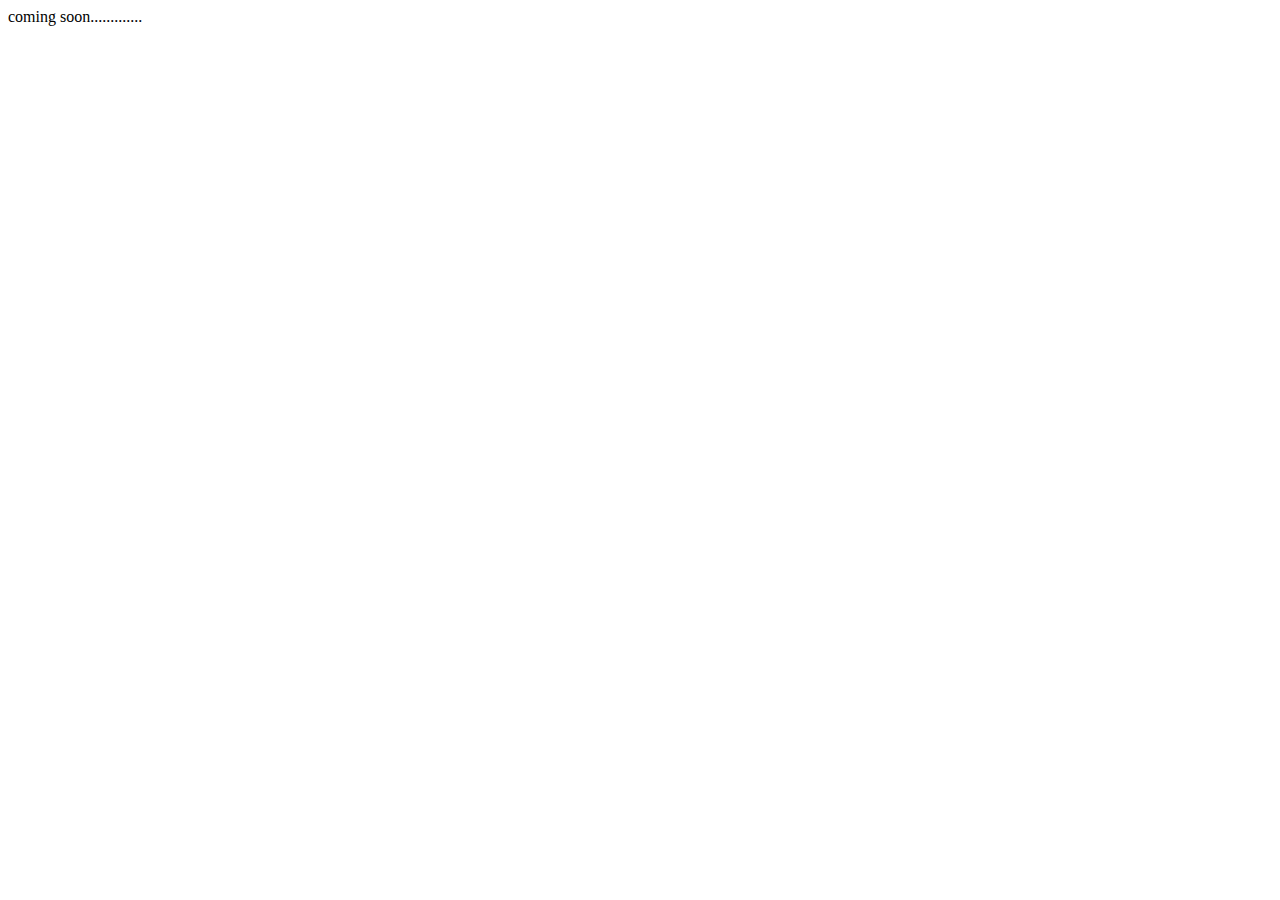
==== index.html @ f9bafdfd "file" ====
<!DOCTYPE html>
<html lang="en">
<head>
    <meta charset="UTF-8">
    <meta name="viewport" content="width=device-width, initial-scale=1.0">
    <title>Document</title>
</head>
<body>
    coming soon.............
</body>
</html>
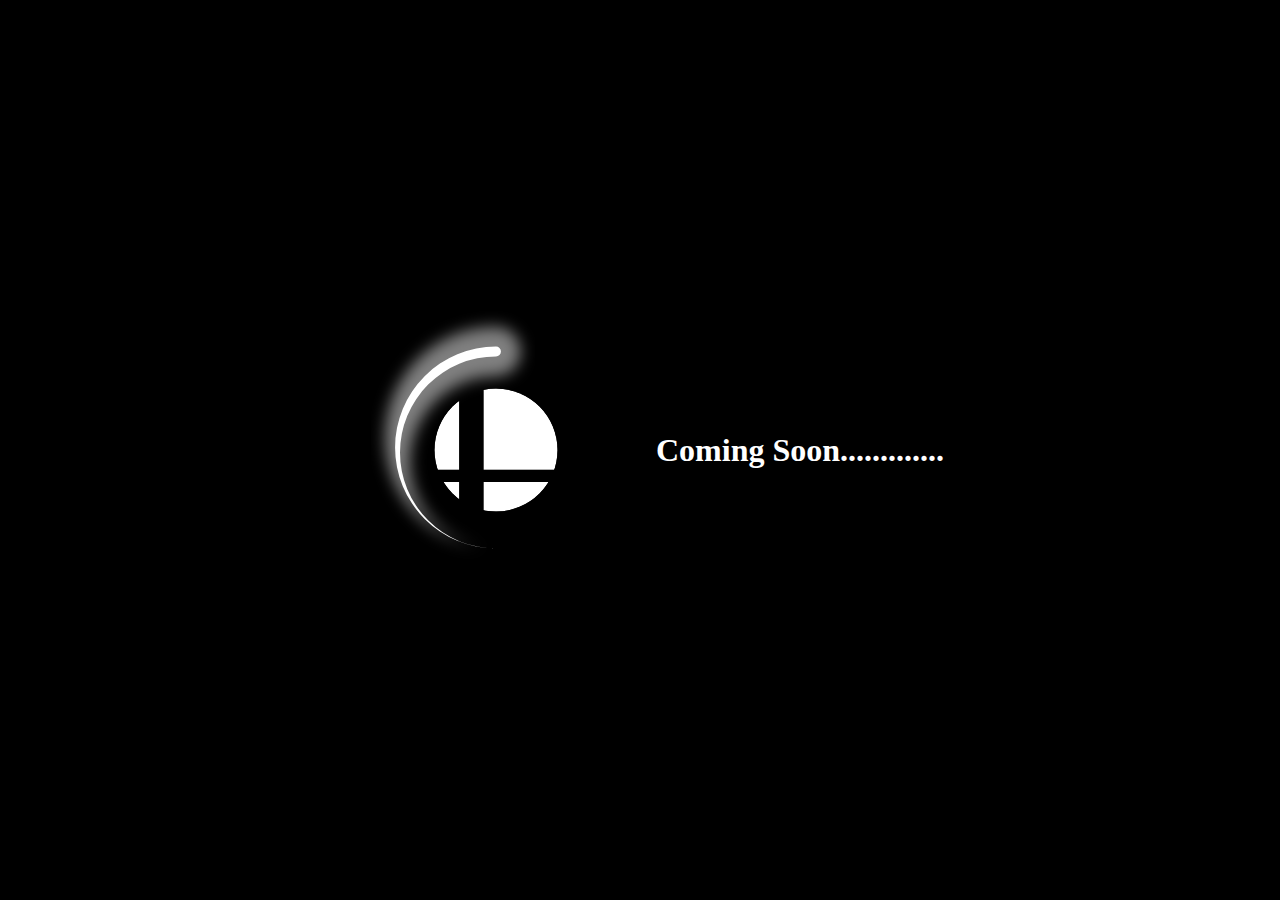
==== commit ba02a351: "coming soon completed" ====
--- a/index.html
+++ b/index.html
@@ -1,11 +1,74 @@
 <!DOCTYPE html>
 <html lang="en">
 <head>
+    <style>
+        * {
+	box-sizing: border-box;
+	padding: 0;
+	margin: 0;
+}
+
+body {
+	min-height: 100vh;
+	display: flex;
+	justify-content: center;
+	align-items: center;
+	background: hsl(0, 0%, 0%);
+	color: hsl(0, 0%, 100%);
+}
+
+svg {
+	width: 20rem;
+	height: auto;
+	display: block;
+}
+
+.rotate {
+	animation: rotate 2s linear infinite;
+}
+
+@keyframes rotate {
+	100% {
+		transform: rotate(1turn);
+	}
+}
+
+    </style>
     <meta charset="UTF-8">
     <meta name="viewport" content="width=device-width, initial-scale=1.0">
     <title>Document</title>
 </head>
 <body>
-    coming soon.............
+
+    <svg xmlns="http://www.w3.org/2000/svg" viewBox="-65 -65 130 130" width="300" height="300">
+        <defs>
+            <circle id="circle" r="25" />
+    
+            <mask id="mask__circle">
+                <use fill="hsl(0, 0%, 100%)" href="#circle" />
+                <g fill="hsl(0, 0%, 0%)">
+                    <rect x="-50" y="8" width="100" height="5" />
+                    <rect x="-15" y="-50" width="10" height="100" />
+                </g>
+            </mask>
+            <filter id="blur">
+                <feGaussianBlur stdDeviation="3" />
+            </filter>
+        </defs>
+    
+        <g fill="currentColor">
+            <g mask="url(#mask__circle)">
+                <use href="#circle" />
+            </g>
+            <!-- animate the group to rotate the circle around the center -->
+            <g class="rotate">
+                <g fill="currentColor" stroke="none">
+                    <path filter="url(#blur)" opacity="0.5" d="M 0 40 a 35 35 0 0 1 0 -70 10 10 0 0 0 0 -20 45 45 0 0 0 0 90" />
+                    <path d="M 0 40 a 39 39 0 0 1 0 -78 2 2 0 0 0 0 -4 41 41 0 0 0 0 82" />
+                </g>
+            </g>
+        </g>
+    </svg>
+  <h1>  Coming Soon............. </h1>
 </body>
 </html>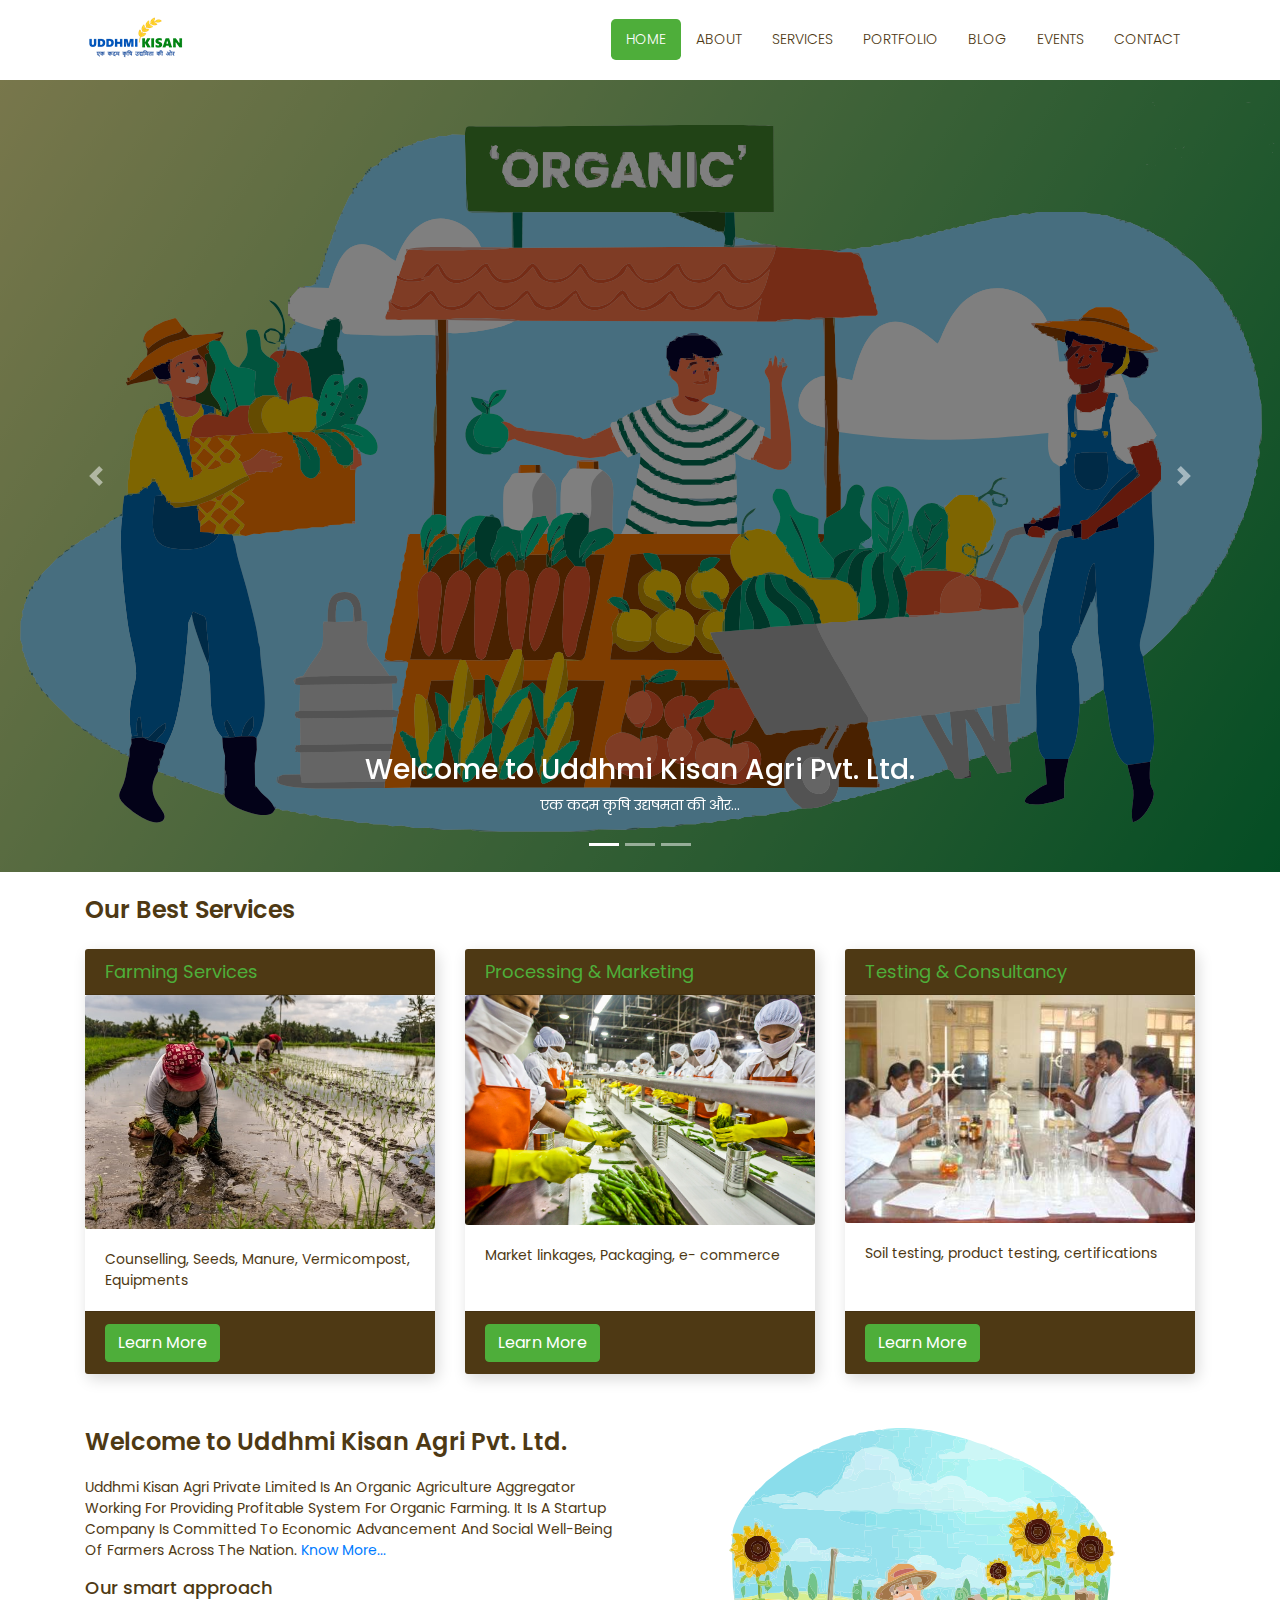
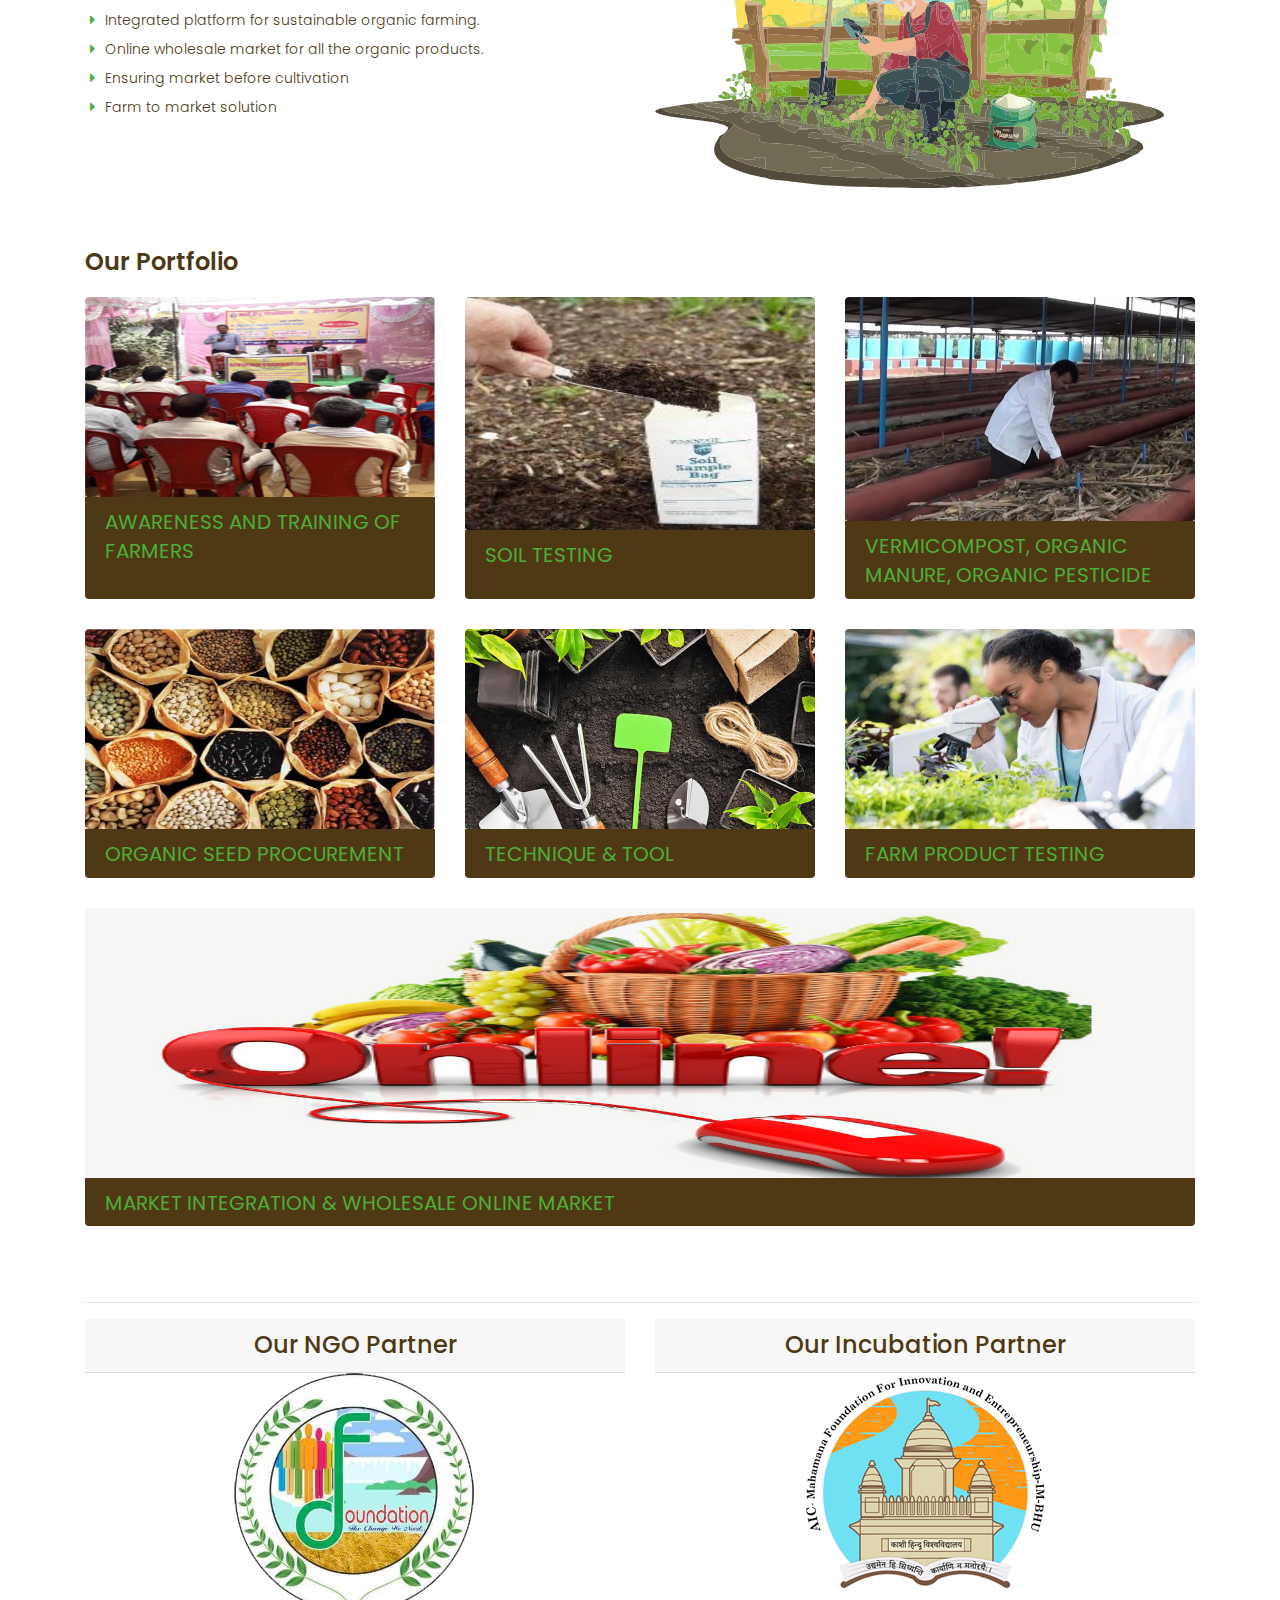
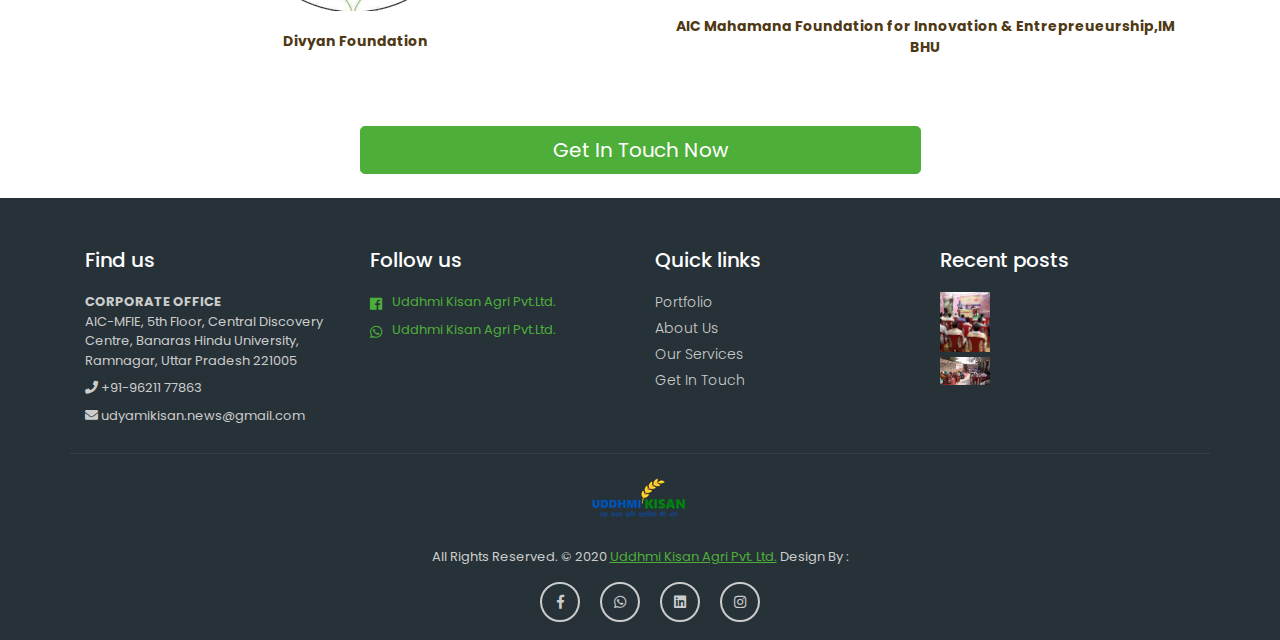
==== commit cd1cb61b: "update" ====
--- a/index.html
+++ b/index.html
@@ -1,74 +1,458 @@
 <!DOCTYPE html>
 <html lang="en">
 <head>
-    <style>
-        * {
-	box-sizing: border-box;
-	padding: 0;
-	margin: 0;
-}
-
-body {
-	min-height: 100vh;
-	display: flex;
-	justify-content: center;
-	align-items: center;
-	background: hsl(0, 0%, 0%);
-	color: hsl(0, 0%, 100%);
-}
-
-svg {
-	width: 20rem;
-	height: auto;
-	display: block;
-}
-
-.rotate {
-	animation: rotate 2s linear infinite;
-}
-
-@keyframes rotate {
-	100% {
-		transform: rotate(1turn);
-	}
-}
-
-    </style>
-    <meta charset="UTF-8">
-    <meta name="viewport" content="width=device-width, initial-scale=1.0">
-    <title>Document</title>
+	<meta charset="utf-8">
+	<meta name="viewport" content="width=device-width, initial-scale=1, shrink-to-fit=no">
+	<meta name="description" content="">
+	<meta name="author" content="">
+   <title>Welcome to Uddhmi Kisan Agri Pvt. Ltd.</title>
+   <link rel = "icon" href ="images/final.png" type = "image/x-icon"> 
+	<!-- Bootstrap core CSS -->
+	<link href="vendor/bootstrap/css/bootstrap.min.css" rel="stylesheet">
+	<!-- Fontawesome CSS -->
+	<link href="css/all.css" rel="stylesheet">
+	<!-- Custom styles for this template -->
+	<link href="css/style.css" rel="stylesheet">
 </head>
 <body>
-
-    <svg xmlns="http://www.w3.org/2000/svg" viewBox="-65 -65 130 130" width="300" height="300">
-        <defs>
-            <circle id="circle" r="25" />
-    
-            <mask id="mask__circle">
-                <use fill="hsl(0, 0%, 100%)" href="#circle" />
-                <g fill="hsl(0, 0%, 0%)">
-                    <rect x="-50" y="8" width="100" height="5" />
-                    <rect x="-15" y="-50" width="10" height="100" />
-                </g>
-            </mask>
-            <filter id="blur">
-                <feGaussianBlur stdDeviation="3" />
-            </filter>
-        </defs>
-    
-        <g fill="currentColor">
-            <g mask="url(#mask__circle)">
-                <use href="#circle" />
-            </g>
-            <!-- animate the group to rotate the circle around the center -->
-            <g class="rotate">
-                <g fill="currentColor" stroke="none">
-                    <path filter="url(#blur)" opacity="0.5" d="M 0 40 a 35 35 0 0 1 0 -70 10 10 0 0 0 0 -20 45 45 0 0 0 0 90" />
-                    <path d="M 0 40 a 39 39 0 0 1 0 -78 2 2 0 0 0 0 -4 41 41 0 0 0 0 82" />
-                </g>
-            </g>
-        </g>
-    </svg>
-  <h1>  Coming Soon............. </h1>
+    <!-- Navigation -->
+    <nav class="navbar fixed-top navbar-expand-lg navbar-dark bg-light top-nav fixed-top">
+        <div class="container">
+            <a class="navbar-brand" href="index.html">
+            <img src="images/final.png" alt="logo" />
+            </a>
+            <button class="navbar-toggler navbar-toggler-right" type="button" data-toggle="collapse" data-target="#navbarResponsive" aria-controls="navbarResponsive" aria-expanded="false" aria-label="Toggle navigation">
+				<span class="fas fa-bars"></span>
+            </button>
+            <div class="collapse navbar-collapse" id="navbarResponsive">
+               <ul class="navbar-nav ml-auto">
+                  <li class="nav-item">
+                     <a class="nav-link active" href="index.html">Home</a>
+                  </li>
+                  <li class="nav-item">
+                     <a class="nav-link" href="about.html">About</a>
+                  </li>
+                  <li class="nav-item">
+                     <a class="nav-link" href="services.html">Services</a>
+                  </li>
+                  <li class="nav-item">
+                     <a class="nav-link" href="portfolio-1-col.html">Portfolio</a>
+                  </li>
+                  <li class="nav-item">
+                     <a class="nav-link" href="blog-home-2.html">Blog</a>
+                  </li>
+                  <li class="nav-item">
+                     <a class="nav-link" href="events.html">Events</a>
+                  </li>
+                  <!-- <li class="nav-item dropdown">
+                     <a class="nav-link dropdown-toggle" href="#" id="navbarDropdownPortfolio" data-toggle="dropdown" aria-haspopup="true" aria-expanded="false">
+                     Portfolio
+                     </a>
+                     <div class="dropdown-menu dropdown-menu-right" aria-labelledby="navbarDropdownPortfolio">
+                        <a class="dropdown-item" href="portfolio-1-col.html">1 Column Portfolio</a>
+                        <a class="dropdown-item" href="portfolio-2-col.html">2 Column Portfolio</a>
+                        <a class="dropdown-item" href="portfolio-3-col.html">3 Column Portfolio</a>
+                        <a class="dropdown-item" href="portfolio-4-col.html">4 Column Portfolio</a>
+                        <a class="dropdown-item" href="portfolio-item.html">Single Portfolio Item</a>
+                     </div> -->
+                  <!-- </li> -->
+                  <!-- <li class="nav-item dropdown">
+                     <a class="nav-link dropdown-toggle" href="#" id="navbarDropdownBlog" data-toggle="dropdown" aria-haspopup="true" aria-expanded="false">
+                     Blog
+                     </a>
+                     <div class="dropdown-menu dropdown-menu-right" aria-labelledby="navbarDropdownBlog">
+                        <a class="dropdown-item" href="blog-home-1.html">Blog Home 1</a>
+                        <a class="dropdown-item" href="blog-home-2.html">Blog Home 2</a>
+                        <a class="dropdown-item" href="blog-post.html">Blog Post</a>
+                     </div> -->
+                  <!-- </li>
+                  <li class="nav-item dropdown">
+                     <a class="nav-link dropdown-toggle" href="#" id="navbarDropdownBlog" data-toggle="dropdown" aria-haspopup="true" aria-expanded="false">
+                     Events
+                     </a> -->
+                     <!-- <div class="dropdown-menu dropdown-menu-right" aria-labelledby="navbarDropdownBlog">
+                        <a class="dropdown-item" href="faq.html">FAQ</a>
+                        <a class="dropdown-item" href="404.html">404</a>
+                        <a class="dropdown-item" href="pricing.html">Pricing Table</a>
+                     </div> -->
+                  <!-- </li> -->
+                  <li class="nav-item">
+                     <a class="nav-link" href="contact.html">Contact</a>
+                  </li>
+               </ul>
+            </div>
+        </div>
+    </nav>
+    <header class="slider-main">
+        <div id="carouselExampleIndicators" class="carousel slide carousel-fade" data-ride="carousel">
+            <ol class="carousel-indicators">
+               <li data-target="#carouselExampleIndicators" data-slide-to="0" class="active"></li>
+               <li data-target="#carouselExampleIndicators" data-slide-to="1"></li>
+               <li data-target="#carouselExampleIndicators" data-slide-to="2"></li>
+            </ol>
+            <div class="carousel-inner" role="listbox">
+               <!-- Slide One - Set the background image for this slide in the line below -->
+               <div class="carousel-item active" style="background-image: url('images/udham agri.svg')">
+                  <div class="carousel-caption d-none d-md-block">
+                     <h3>Welcome to Uddhmi Kisan Agri Pvt. Ltd.</h3>
+                     <p>एक कदम कृषि उद्यषमता की और...</p>
+                  </div>
+               </div>
+               <!-- Slide Two - Set the background image for this slide in the line below -->
+               <div class="carousel-item" style="background-image: url('images/zoe-schaeffer-D_VjFp1ds1Y-unsplash.jpg')">
+                  <div class="carousel-caption d-none d-md-block">
+                     <h3>Welcome to Uddhmi Kisan Agri Pvt. Ltd.</h3>
+                     <p>एक कदम कृषि उद्यषमता की और... </p>
+                  </div>
+               </div>
+               <!-- Slide Three - Set the background image for this slide in the line below -->
+               <div class="carousel-item" style="background-image: url('images/cdc-T9SwaYf6g40-unsplash.jpg')">
+                  <div class="carousel-caption d-none d-md-block">
+                     <h3>Welcome to Uddhmi Kisan Agri Pvt. Ltd.</h3>
+                     <p>एक कदम कृषि उद्यषमता की और ...</p>
+                  </div>
+               </div>
+            </div>
+            <a class="carousel-control-prev" href="#carouselExampleIndicators" role="button" data-slide="prev">
+				<span class="carousel-control-prev-icon" aria-hidden="true"></span>
+				<span class="sr-only">Previous</span>
+            </a>
+            <a class="carousel-control-next" href="#carouselExampleIndicators" role="button" data-slide="next">
+				<span class="carousel-control-next-icon" aria-hidden="true"></span>
+				<span class="sr-only">Next</span>
+            </a>
+        </div>
+    </header>
+    <!-- Page Content -->
+    <div class="container">
+        <div class="services-bar">
+            <h1 class="my-4">Our Best Services </h1>
+            <!-- Services Section -->
+            <div class="row">
+               <div class="col-lg-4 mb-4">
+                  <div class="card h-100">
+                     <h4 class="card-header">Farming Services</h4>
+                     <div class="card-img">
+                        <img class="img-fluid" src="images/tim-shepherd-jaPjICK8ee8-unsplash.jpg" alt="" />
+                     </div>
+                     <div class="card-body">
+                        <p class="card-text">Counselling, Seeds, Manure, Vermicompost, Equipments</p>
+                     </div>
+                     <div class="card-footer">
+                        <a href="services.html" class="btn btn-primary">Learn More</a>
+                     </div>
+                  </div>
+               </div>
+               <div class="col-lg-4 mb-4">
+                  <div class="card h-100">
+                     <h4 class="card-header">Processing & Marketing</h4>
+                     <div class="card-img">
+                        <img class="img-fluid" src="images/FILE_59c248a109b8611.jpg" alt="" />
+                     </div>
+                     <div class="card-body">
+                        <p class="card-text">Market linkages, Packaging, e- commerce</p>
+                     </div>
+                     <div class="card-footer">
+                        <a href="services.html" class="btn btn-primary">Learn More</a>
+                     </div>
+                  </div>
+               </div>
+               <div class="col-lg-4 mb-4">
+                  <div class="card h-100">
+                     <h4 class="card-header">Testing & Consultancy</h4>
+                     <div class="card-img">
+                        <img class="img-fluid" src="images/unnamed (1).jpg" alt="" />
+                     </div>
+                     <div class="card-body">
+                        <p class="card-text">Soil testing, product testing, certifications</p>
+                     </div>
+                     <div class="card-footer">
+                        <a href="services.html" class="btn btn-primary">Learn More</a>
+                     </div>
+                  </div>
+               </div>
+            </div>
+            <!-- /.row -->
+        </div>
+        <!-- About Section -->
+        <div class="about-main">
+            <div class="row">
+               <div class="col-lg-6">
+                  <h2>Welcome to Uddhmi Kisan Agri Pvt. Ltd.</h2>
+                  <p>Uddhmi Kisan Agri Private Limited is an organic agriculture aggregator working for providing
+                     profitable system for organic farming. It is a startup company is committed to economic
+                     advancement and social well-being of farmers across the nation. <a href="about.html" class="">Know More...</a></p>
+                  <h5>Our smart approach</h5>
+                  <ul>
+                     <li>Integrated platform for sustainable organic farming. </li>
+                     <li>Online wholesale market for all the organic products.</li>
+                     <li>Ensuring market before cultivation</li>
+                     <li>Farm to market solution</li>
+                  </ul>
+                  <p></p>
+               </div>
+               <div class="col-lg-6">
+                  <img class="img-fluid rounded" src="images/udham agri1.svg" alt="" />
+               </div>
+            </div>
+            <!-- /.row -->
+        </div>
+        <!-- Portfolio Section -->
+        <div class="portfolio-main">
+            <h2>Our Portfolio</h2>
+            <div class="row">
+               <div class="col-lg-4 col-sm-6 portfolio-item">
+                  <div class="card h-100">
+                     <div class="card-img">
+                        <a href="images/newton.png" target="_blank">
+                           <img class="card-img-top" style="height: 200px;" src="images/newton.png" alt="" />
+                           <div class="overlay"><i class="fas fa-arrows-alt"></i></div>
+                        </a>
+                     </div>
+                     <div class="card-body">
+                        <h4 class="card-title">
+                           <a href="portfolio-1-col.html">Awareness and Training of Farmers</a>
+                        </h4>
+                     </div>
+                  </div>
+               </div>
+               <div class="col-lg-4 col-sm-6 portfolio-item">
+                  <div class="card h-100">
+                     <div class="card-img">
+                        <a href="images/soil-500x500.jpg" target="_blank">
+                           <img class="card-img-top" style="height: 233px;" src="images/soil-500x500.jpg" alt="" />
+                           <div class="overlay"><i class="fas fa-arrows-alt"></i></div>
+                        </a>
+                     </div>
+                     <div class="card-body">
+                        <h4 class="card-title">
+                           <a href="portfolio-1-col.html" >Soil Testing</a>
+                        </h4>
+                     </div>
+                  </div>
+               </div>
+               <div class="col-lg-4 col-sm-6 portfolio-item" >
+                  <div class="card h-100">
+                     <div class="card-img">
+                        <a href="images/maxresdefault.jpg" target="_blank">
+                           <img class="card-img-top" src="images/maxresdefault.jpg" alt="" />
+                           <div class="overlay"><i class="fas fa-arrows-alt"></i></div>
+                        </a>
+                     </div>
+                     <div class="card-body">
+                        <h4 class="card-title">
+                           <a href="portfolio-1-col.html">Vermicompost, Organic Manure, Organic Pesticide</a>
+                        </h4>
+                     </div>
+                  </div>
+               </div>
+               <div class="col-lg-4 col-sm-6 portfolio-item">
+                  <div class="card h-100">
+                     <div class="card-img">
+                        <a href="images/qLwd9WsY1574763638.jpg" target="_blank">
+                           <img class="card-img-top" style="height: 200px;" src="images/qLwd9WsY1574763638.jpg" alt="" />
+                           <div class="overlay"><i class="fas fa-arrows-alt"></i></div>
+                        </a>
+                     </div>
+                     <div class="card-body">
+                        <h4 class="card-title">
+                           <a href="portfolio-1-col.html">Organic Seed Procurement</a>
+                        </h4>
+                     </div>
+                  </div>
+               </div>
+               <div class="col-lg-4 col-sm-6 portfolio-item">
+                  <div class="card h-100">
+                     <div class="card-img">
+                        <a href="images/portfolio-img-05.jpg" target="_blank">
+                           <img class="card-img-top" src="images/portfolio-img-05.jpg" alt="" />
+                           <div class="overlay"><i class="fas fa-arrows-alt"></i></div>
+                        </a>
+                     </div>
+                     <div class="card-body">
+                        <h4 class="card-title">
+                           <a href="portfolio-1-col.html">Technique & Tool</a>
+                        </h4>
+                     </div>
+                  </div>
+               </div>
+               <div class="col-lg-4 col-sm-6 portfolio-item">
+                  <div class="card h-100">
+                     <div class="card-img">
+                        <a href="images/syngenta-careers-microscope.jpg" target="_blank">
+                           <img class="card-img-top" style="height: 200px;" src="images/syngenta-careers-microscope.jpg" alt="" />
+                           <div class="overlay"><i class="fas fa-arrows-alt"></i></div>
+                        </a>
+                     </div>
+                     <div class="card-body">
+                        <h4 class="card-title">
+                           <a href="portfolio-1-col.html">Farm Product Testing</a>
+                        </h4>
+                     </div>
+                  </div>
+               </div>
+               <div class="col-lg-12 col-sm-12 portfolio-item">
+                  <div class="card h-100">
+                     <div class="card-img">
+                        <a href="images/27-1419676666-buyvegetablesonline.jpg" target="_blank">
+                           <img class="card-img-top" style="height: 270px;" src="images/27-1419676666-buyvegetablesonline.jpg" alt="" />
+                           <div class="overlay"><i class="fas fa-arrows-alt"></i></div>
+                        </a>
+                     </div>
+                     <div class="card-body">
+                        <h4 class="card-title">
+                           <a href="portfolio-1-col.html">Market Integration & Wholesale Online Market</a>
+                        </h4>
+                     </div>
+                  </div>
+               </div>
+            </div>
+            <!-- /.row -->
+        </div>
+        <hr>
+        <!-- Get In Touch Now Section -->
+        <div class="row">
+         <div class="col-lg-6 mb-4">
+            <div class=" h-100">
+               <h4 class="card-header text-center">Our NGO Partner</h4>
+               <div class="card-img text-center">
+                  <img class="img-fluid" src="images/Untitled-177777 copy (1).png" alt="" />
+               </div>
+               <div class="card-body">
+                  <p class="card-text text-center font-weight-bold" >Divyan Foundation</p>
+               </div>
+              </div>
+         </div>
+         <div class="col-lg-6 mb-4">
+            <div class="h-100">
+               <h4 class="card-header text-center">Our Incubation Partner</h4>
+               <div class="card-img text-center">
+                  <img class="img-fluid" src="images/MFIE_logo.png" alt="" />
+               </div>
+               <div class="card-body">
+                  <p class="card-text text-center font-weight-bold">AIC Mahamana Foundation for Innovation & Entrepreueurship,IM BHU</p>
+               </div>
+              </div>
+         </div>
+      </div>
+        <!-- <div class="d-flex justify-content-center">
+           <div><span><h3 class="text-center">Our NGO Partner</h3></span>
+              <img class="img-fluid p-2" src="images/MFIE_logo.png" alt="">
+            <span></span>
+         </div>
+           <div>
+            <span><h3 class="text-center">Our NGO Partner</h3></span>
+              <img class="img-fluid p-2" src="images/Untitled-177777 copy (1).png" alt=""></div>
+        </div> -->
+         
+       <div class="getin">
+        <div class="d-flex justify-content-center my-4">
+            <div>
+               <a class="btn btn-lg btn-secondary btn-block" href="contact.html" style="padding-left: 12rem;padding-right: 12rem;">Get In Touch Now</a>
+            </div>
+        </div>
+       </div>
+    </div>
+    <!-- /.container -->
+    <!--footer starts from here-->
+    <footer class="footer">
+        <div class="container bottom_border">
+            <div class="row">
+               <div class="col-lg-3 col-md-6 col-sm-6 col">
+					<h5 class="headin5_amrc col_white_amrc pt2">Find us</h5>
+					<!--headin5_amrc-->
+					<p class="mb10"><span class="font-weight-bold">CORPORATE OFFICE</span><br>
+                  AIC-MFIE, 5th Floor, Central Discovery Centre, Banaras Hindu University, Ramnagar, Uttar Pradesh 221005</p>
+					<!-- <p><i class="fa fa-location-arrow"></i> 9878/25 sec 9 rohini 35 </p> -->
+					<p><i class="fa fa-phone"></i> +91-96211 77863</p>
+					<p><i class="fa fa fa-envelope"></i> udyamikisan.news@gmail.com </p>
+               </div>
+               <div class="col-lg-3 col-md-6 col-sm-6 col">
+					<h5 class="headin5_amrc col_white_amrc pt2">Follow us</h5>
+					<!--headin5_amrc ends here-->
+					<ul class="footer_ul2_amrc">
+						<li>
+							<a href="https://www.facebook.com/17uddhmi/?ref=br_rs" ><i class="fab fa-facebook fleft padding-right"></i> </a>
+							<p><a href="https://www.facebook.com/17uddhmi/?ref=br_rs" target="_blank">Uddhmi Kisan Agri Pvt.Ltd.</a></p>
+						</li>
+						<li>
+							<a href="https://api.whatsapp.com/send?phone=919621177863" target="_blank"><i class="fab fa-whatsapp fleft padding-right"></i> </a>
+							<p><a href="https://api.whatsapp.com/send?phone=919621177863" target="_blank">Uddhmi Kisan Agri Pvt.Ltd.</a></p>
+						</li>
+						<!-- <li>
+							<a href="#"><i class="fab fa-twitter fleft padding-right"></i> </a>
+							<p>Lorem Ipsum is simply dummy printing...<a href="#">https://www.lipsum.com/</a></p>
+						</li> -->
+					</ul>
+					<!--footer_ul2_amrc ends here-->
+				</div>
+				<div class="col-lg-3 col-md-6 col-sm-6">
+					<h5 class="headin5_amrc col_white_amrc pt2">Quick links</h5>
+					<!--headin5_amrc-->
+					<ul class="footer_ul_amrc">
+						<li><a href="#">Portfolio </a></li>
+						<li><a href="#">About Us</a></li>
+						<li><a href="#">Our Services</a></li>
+						<li><a href="#">Get In Touch</a></li>
+					</ul>
+					<!--footer_ul_amrc ends here-->
+				</div>
+				<div class="col-lg-3 col-md-6 col-sm-6 ">
+					<h5 class="headin5_amrc col_white_amrc pt2">Recent posts</h5>
+					<!--headin5_amrc-->
+					<ul class="footer_ul_amrc">
+						<li class="media">
+							<div class="media-left">
+								<img class="img-fluid" src="images/newton.png" alt="" />
+							</div>
+							<div class="media-body">
+								<p></p>
+								<span></span>
+							</div>
+						</li>
+						<li class="media">
+							<div class="media-left">
+								<img class="img-fluid" src="images/post ud.png" alt="" />
+							</div>
+							<div class="media-body">
+								<p></p>
+								<span></span>
+							</div>
+						</li>
+						<!-- <li class="media">
+							<div class="media-left">
+								<img class="img-fluid" src="images/post-img-03.jpg" alt="" />
+							</div>
+							<div class="media-body">
+								<p>How to find best dog food?</p>
+								<span>30 Sep 2018</span>
+							</div>
+						</li> -->
+					</ul>
+					<!--footer_ul_amrc ends here-->
+				</div>
+			</div>
+		</div>
+        <div class="container">
+            <div class="footer-logo">
+				<a href="#"><img src="images/final.png" alt="" /></a>
+			</div>
+            <!--foote_bottom_ul_amrc ends here-->
+            <p class="copyright text-center">All Rights Reserved. &copy; 2020 <a href="#">Uddhmi Kisan Agri Pvt. Ltd.</a> Design By : 
+				<a href=""></a>
+            </p>
+            <ul class="social_footer_ul">
+				<li><a href="https://www.facebook.com/17uddhmi/?ref=br_rs" target="_blank"><i class="fab fa-facebook-f"></i></a></li>
+				<li><a href="https://api.whatsapp.com/send?phone=919621177863" target="_blank"><i class="fab fa-whatsapp"></i></a></li>
+				<li><a href="#"><i class="fab fa-linkedin"></i></a></li>
+				<li><a href="#"><i class="fab fa-instagram"></i></a></li>
+            </ul>
+            <!--social_footer_ul ends here-->
+        </div>
+    </footer>
+	  
+<!-- Bootstrap core JavaScript -->
+<script src="vendor/jquery/jquery.min.js"></script>
+<script src="vendor/bootstrap/js/bootstrap.bundle.min.js"></script>
 </body>
 </html>--- a/css/style.css
+++ b/css/style.css
@@ -0,0 +1,716 @@
+/*!
+ *  N & LW Lawn Care - Landscaping Bootstrap4 HTML5 Responsive Template
+ */
+
+ 
+@import url('https://fonts.googleapis.com/css?family=Poppins:100,200,300,400,500,600,700,800');
+ 
+body {
+  padding-top: 54px;
+  font-family: 'Poppins', sans-serif;
+  font-size: 14px;
+  color: #4e3914;
+}
+
+@media (min-width: 992px) {
+  body {
+    padding-top: 80px;
+  }
+}
+
+a.btn-primary{
+	background-color: #4eae3a;
+	border-color: #4eae3a;
+}
+a.btn-primary:hover{
+	background-color: #5ec549;
+	border-color: #5ec549;
+}
+button.btn-primary{
+	background-color: #4eae3a;
+	border-color: #4eae3a;
+}
+button.btn-primary:hover{
+	background-color: #5ec549;
+	border-color: #5ec549;
+}
+
+a.btn-secondary{
+	background-color: #4eae3a;
+	border-color: #4eae3a;
+}
+a.btn-secondary:hover{
+	background-color: #5ec549;
+	border-color: #5ec549;
+}
+button.btn-secondary{
+	background-color: #4eae3a;
+	border-color: #4eae3a;
+}
+button.btn-secondary:hover{
+	background-color: #5ec549;
+	border-color: #5ec549;
+}
+
+.top-nav{
+	background-color: #ffffff !important;
+}
+.navbar-expand-lg.top-nav .navbar-nav .nav-link{
+	padding: 10px 15px;
+	color: #4e3914;
+	font-size: 14px;
+	font-weight: 300;
+	text-transform: uppercase;
+}
+.navbar-expand-lg.top-nav .navbar-nav .nav-link:hover{
+	background: #4eae3a;
+	color: #ffffff;
+	border-radius: 4.8px;
+}
+.navbar-expand-lg.top-nav .navbar-nav .nav-link.active{
+	background: #4eae3a;
+	color: #ffffff;
+	border-radius: 4.8px;
+}
+.navbar-expand-lg.top-nav .navbar-nav .dropdown-menu{
+	margin: 0px;
+	box-shadow: 3px 5px 15px rgba(0,0,0, .15);
+	border: none;
+	padding: 20px;
+}
+.navbar-expand-lg.top-nav .navbar-nav .dropdown-menu .dropdown-item{
+	font-size: 14px;
+	padding: 0px;
+	padding-bottom: 15px;
+	font-weight: 300;
+}
+.navbar-expand-lg.top-nav .navbar-nav .dropdown-menu .dropdown-item:last-child{
+	padding: 0px;
+}
+.navbar-expand-lg.top-nav .navbar-nav .dropdown-menu .dropdown-item:hover{
+	background: none;
+	color: #4eae3a;
+}
+.top-nav .navbar-toggler{
+	color: #4e3914;
+	border-color: #4e3914;
+}
+.top-nav .navbar-toggler:hover{
+	color: #4eae3a;
+	border-color: #4eae3a;
+}
+
+
+.slider-main .carousel .carousel-inner .carousel-item:before{
+	content: "";
+	position: absolute;
+	background: rgba(0,0,0,0.5);
+	top: 0px;
+	left: 0px;
+	width: 100%;
+	height: 100%;
+}
+.carousel-item {
+  height: 88vh;
+  min-height: 300px;
+  background: no-repeat center center scroll;
+  -webkit-background-size: cover;
+  -moz-background-size: cover;
+  -o-background-size: cover;
+  background-size: cover;
+}
+.portfolio-item {
+  margin-bottom: 30px;
+}
+.services-bar h1{
+	font-weight: 600;
+	font-size: 24px;
+}
+.services-bar .card{
+	box-shadow: 3px 5px 15px rgba(0,0,0, .15);
+	border: none;
+}
+.services-bar .card h4.card-header{
+	background-color: #4e3914;
+	color: #4eae3a;
+	font-size: 18px;
+	font-weight: 400;
+}
+.services-bar .card .card-footer{
+	background-color: #4e3914;
+}
+.about-main{
+	padding: 30px 0px;
+}
+.about-main h2{
+	font-size: 24px;
+	font-weight: 600;
+	margin-bottom: 20px;
+}
+.about-main h5{
+	font-size: 18px;
+}
+.about-main p{
+	font-size: 14px;
+	text-transform: capitalize;
+}
+.about-main ul{
+	padding-left: 20px;
+}
+.about-main ul li{
+	position: relative;
+	font-weight: 300;
+	list-style: none;
+	line-height: 29px;
+}
+.about-main ul li:before{
+	content: "\f0da";
+	font-family: 'Font Awesome 5 Free';
+	font-weight: 900;	
+	position: absolute;
+	left: -15px;
+	top: 0px;
+	color: #4eae3a;
+}
+.portfolio-main{
+	padding: 30px 0px;
+}
+.portfolio-main h2{
+	font-weight: 600;
+	font-size: 24px;
+	margin-bottom: 20px;
+}
+.portfolio-main .card {
+	border: none;
+	border-radius: 4px;
+	overflow: hidden;
+}
+.portfolio-main .card .card-body .card-title{
+	margin-bottom: 0px;
+}
+.portfolio-main .card .card-body .card-title a{
+	font-size: 20px;
+	font-weight: 400;
+	text-transform: uppercase;
+	color: #4eae3a;
+}
+.portfolio-main .card .card-body{
+	background: #4e3914;
+	padding: 10px 20px;
+}
+.card-img{
+	overflow: hidden;
+	position: relative;
+}
+.overlay{
+	background: rgba(78,174,58,0.5);
+	position: absolute;
+	bottom: -100%;
+	width: 100%;
+	height: 100%;
+	left: 50%;
+	transform: translateX(-50%);
+	transition: all 0.3s;
+}
+.overlay i{
+	font-size: 35px;
+	position: absolute;
+	top: 50%;
+	left: 50%;
+	transform: translateX(-50%);
+	color: #4e3914;
+}
+.portfolio-main .card:hover .overlay{
+	bottom: 0px;
+}
+
+.footer { 
+	width:100%; 
+	background-color:#263238; 
+	min-height:250px; 
+	padding:10px 0px 25px 0px;
+	}
+.pt2 { 
+	padding-top:40px ;
+	margin-bottom:20px ;
+	color: #ffffff;
+	font-weight: 500;
+	}
+footer p { 
+	font-size:13px; 
+	color:#CCC; 
+	padding-bottom:0px; 
+	margin-bottom:8px;
+	}
+.mb10 { 
+	padding-bottom:0px ;
+	}
+.footer_ul_amrc { 
+	margin:0px ; 
+	list-style-type:none ; 
+	font-size:14px; 
+	padding:0px 0px 10px 0px ; 
+	}
+.footer_ul_amrc li {
+	padding:0px 0px 5px 0px;
+	}
+.footer_ul_amrc li a{ 
+	color:#cccccc;
+	font-size: 14px;
+	font-weight: 300;
+	}
+.footer_ul_amrc li a:hover{ 
+	color:#fff; 
+	text-decoration:none;
+	}
+.footer_ul_amrc li .media-left{
+	margin-right: 10px;
+}
+.footer_ul_amrc li .media-left img{
+	max-width: 50px;
+}
+.footer_ul_amrc li .media-body p{
+	font-size: 14px;
+	font-weight: 500;
+	color: #ffffff;
+}
+.footer_ul_amrc li .media-body span{
+	color: #cccccc;
+	font-size: 14px;
+	font-weight: 400;
+}
+.fleft { 
+	float:left;
+	}
+.padding-right { 
+	padding-right:10px; 
+	}
+.footer_ul2_amrc {
+	margin:0px; 
+	list-style-type:none; 
+	padding:0px;
+	}
+.footer_ul2_amrc li p { 
+	display:table; 
+	}
+.footer_ul2_amrc li a:hover { 
+	text-decoration:none;
+	}
+.footer_ul2_amrc li i { 
+	margin-top:5px;
+	}
+.footer_ul2_amrc li a {
+	color: #4eae3a;
+}
+.bottom_border { 
+	border-bottom:1px solid #323f45; 
+	padding-bottom:20px;
+	}
+.foote_bottom_ul_amrc {
+	list-style-type:none;
+	padding:0px;
+	display:table;
+	margin-top: 10px;
+	margin-right: auto;
+	margin-bottom: 10px;
+	margin-left: auto;
+}
+.foote_bottom_ul_amrc li { 
+	display:inline;
+	}
+.foote_bottom_ul_amrc li a {
+	color:#ffffff; 
+	margin:0 12px;
+	font-size: 16px;
+	font-weight: 300;
+	}
+.footer-logo{
+	padding: 20px 0px;
+	text-align: center;
+}
+.copyright a{
+	color: #4eae3a;
+	text-decoration: underline;
+}
+.copyright a:hover{
+	color: #ffffff;
+	text-decoration: none;
+}
+.social_footer_ul { 
+	display:table; 
+	margin:15px auto 0 auto; 
+	list-style-type:none;
+	padding: 0;	
+	}
+.social_footer_ul li { 
+	padding-left:20px; 
+	padding-top:10px; 
+	float:left; 
+	}
+.social_footer_ul li a { 
+	color:#CCC; 
+	border:2px solid #CCC; 
+	padding:8px;
+	border-radius:50%;
+	}
+.social_footer_ul li i {  
+	width:20px; 
+	height:20px; 
+	text-align:center;
+	}
+.social_footer_ul li a:hover {
+	color: #4eae3a; 
+	border:2px solid #4eae3a; 
+}
+
+/* ---- All Pages CSS ---- */
+
+.full-title{
+	padding: 80px 0px;
+	background: url(../images/all-title-bg.jpg) no-repeat center;
+	position: relative;
+}
+.full-title:before{
+	content: "";
+	background: rgba(0,0,0,0.5);
+	top: 0px;
+	left: 0px;
+	position: absolute;
+	width: 100%;
+	height: 100%;
+}
+.full-title h1{
+	position: relative;
+	color: #ffffff;
+}
+.full-title h1 small{
+	float: right;
+	padding: 15px 0px;
+	font-size: 14px;
+}
+
+.breadcrumb-main .breadcrumb{
+	background: #4eae3a;
+}
+.breadcrumb-main .breadcrumb li a{
+	color: #ffffff;
+}
+.breadcrumb-main .breadcrumb li{
+	color: #4e3914;
+}
+.breadcrumb-main .breadcrumb-item + .breadcrumb-item::before{
+	color: #4e3914;
+}
+.team-members-box{
+	padding: 30px 0px;
+}
+.team-members-box h2{
+	font-weight: 600;
+	font-size: 24px;
+	margin-bottom: 20px;
+}
+.team-members-box .card{
+	box-shadow: 3px 5px 15px rgba(0,0,0, .15);
+	border: none;	
+}
+.team-members-box .card .card-footer{
+	background: #4eae3a;
+}
+.team-members-box .card .card-footer ul{
+	margin: 0px;
+	padding: 0px;
+}
+.team-members-box .card .card-footer ul li{
+	display: inline-block;
+}
+.team-members-box .card .card-footer ul li a{
+	width: 32px;
+	height: 32px;
+	line-height: 32px;
+	background: #4e3914;
+	color: #ffffff;
+	display: inline-block;
+	border-radius: 4.8px;
+	font-size: 14px;
+}
+.customers-box h2{
+	font-weight: 600;
+	font-size: 24px;
+	margin-bottom: 20px;
+}
+
+.project-inner h3{
+	font-size: 20px;
+	font-weight: 500;
+	margin-bottom: 30px;
+}
+.pagination_bar .pagination .page-item .page-link{
+	font-size: 20px;
+	background: #4e3914;
+	border: 1px solid #4e3914;
+	color: #ffffff;
+	width: 35px;
+	text-align: center;
+}
+.pagination_bar .pagination .page-item .page-link:hover{
+	background: #4eae3a;
+}
+.portfolio-item h4.card-title a{
+	font-size: 20px;
+	font-weight: 500;
+	margin-bottom: 20px;
+	color: #4e3914;
+}
+.related-projects{
+	padding: 30px 0px; 
+}
+.related-projects h3{
+	font-weight: 600;
+	font-size: 24px;
+	margin: 0px;
+	margin-bottom: 20px;
+}
+.blog-entries .card{
+	box-shadow: 3px 5px 15px rgba(0,0,0, .15);
+	border: none;
+}
+.blog-entries .card .card-body h2.card-title{
+	font-size: 22px;
+	font-weight: 500;
+}
+.blog-entries .card .card-footer{
+	background-color: #4e3914;
+}
+.blog-entries .card .card-footer.text-muted{
+	color: #ffffff !important;
+}
+.blog-entries .card .card-footer a{
+	color: #4eae3a;
+}
+.blog-right-side .card{
+	box-shadow: 3px 5px 15px rgba(0,0,0, .15);
+	border: none;
+}
+.blog-right-side .card h5.card-header{
+	background-color: #4e3914;
+	color: #ffffff;
+	font-size: 20px;
+	font-weight: 400;
+}
+.blog-right-side .card .card-body ul li{
+	margin-bottom: 2px;
+}
+.blog-right-side .card .card-body ul li a{
+	border-radius: 4.8px;
+	padding: 6px;
+	background: #4e3914;
+	color: #4eae3a;
+	display: inline-block;
+}
+.pagination_bar_arrow .pagination .page-item .page-link{
+	font-size: 20px;
+	background: #4e3914;
+	border: 1px solid #4e3914;
+	color: #ffffff;
+	width: 120px;
+	text-align: center;
+}
+.pagination_bar_arrow .pagination .page-item .page-link:hover{
+	background: #4eae3a;
+}
+.faq-main{
+	padding: 30px 35px;
+	background: #4e3914;
+	margin: 30px 0px;
+}
+.accordion-single{
+	border-radius: 0px;
+	border: none;
+	border-bottom: 1px solid #e4e8ed;
+}
+.accordion-single .card-header{
+	background-color: transparent;
+	padding: 0px;
+	border: none;
+}
+.accordion-single .card-header h5 a{
+	color: #202428;
+	display: block;
+	position: relative;
+	padding: 21.28px 32px 26.56px 20px;
+	font-size: 18px;
+	text-transform: capitalize;
+}
+.accordion-single .card-header h5 a:hover{
+	color: #4eae3a;
+	text-decoration: none;
+}
+.accordion-single h5 a[aria-expanded="false"]::before {
+    position: absolute;
+    content: "\f0dd";
+	font-family: 'Font Awesome 5 Free';
+	font-weight: 900;	
+    right: 10px;
+    top: 50%;
+    -webkit-transform: translateY(-50%);
+    -ms-transform: translateY(-50%);
+    transform: translateY(-50%);
+	color: #4e3914;
+}
+.accordion-single h5 a[aria-expanded="true"]::before{
+    position: absolute;
+    content: "\f0de";
+	font-family: 'Font Awesome 5 Free';
+	font-weight: 900;
+    right: 10px;
+    top: 50%;
+    -webkit-transform: translateY(-50%);
+    -ms-transform: translateY(-50%);
+    transform: translateY(-50%);
+    color: #4eae3a;
+}
+.error-contents{
+	padding: 30px 0px;
+	max-width: 980px;
+	margin: 0 auto;
+	text-align: center;
+}
+.error-contents{}
+.pricing-box{
+	padding: 30px 0px;
+}
+.pricing-box .card{
+	position: relative;
+	overflow: hidden;
+	box-shadow: 3px 5px 15px rgba(0,0,0, .15);
+	border: none;
+}
+.pricing-box .card h3.card-header{
+	padding: 80px 15px;
+	text-align: center;
+	background: #4e3914;
+	color: #ffffff;
+}
+.most_popular{
+	position: absolute;
+	top: 32px;
+	font-size: 12px;
+	text-align: center;
+	width: 181px;
+	padding: 4px 0;
+	right: -36px;
+	transform: rotate(40deg);
+	background-color: #4eae3a;
+	color: #4e3914;
+}
+
+
+.contact-left h3{
+	font-weight: 600;
+	font-size: 24px;
+	margin-bottom: 20px;
+}
+.contact-right h3{
+	font-weight: 600;
+	font-size: 24px;
+	margin-bottom: 20px;
+}
+.contact-right p abbr{
+	font-weight: bold;
+	font-size: 18px;
+}
+
+.help-block ul{
+	margin: 0px;
+	padding: 0px;
+	list-style: none;
+	background: red;
+	color: #fff;
+	padding: 0px 15px;
+}
+
+
+@media (min-width:768px) and (max-width:991px){
+	.navbar-expand-lg.top-nav .navbar-nav .nav-link.dropdown-toggle::after{
+		position: absolute;
+		top: 18px;
+		right: 6px;
+	}
+}
+
+@media screen and (max-width:767px){
+	.navbar-expand-lg.top-nav .navbar-nav .nav-link.dropdown-toggle::after{
+		position: absolute;
+		top: 18px;
+		right: 6px;
+	}
+	.portfolio-main h2{
+		text-align: center;
+	}
+	.customers-box{
+		text-align: center;
+	}
+	.team-members-box h2{
+		text-align: center;
+	}
+	.services-bar h1{
+		text-align: center;
+	}
+	.social_footer_ul li{
+		padding-left: 10px;
+		padding-right: 10px;
+	}
+	.faq-main{
+		padding: 20px 15px;
+	}
+	.accordion-single .card-header h5 a{
+		font-size: 14px;
+	}
+}
+
+@media (min-width:320px) and (max-width:575.98px){
+	.navbar-expand-lg.top-nav .navbar-nav .nav-link.dropdown-toggle::after{
+		position: absolute;
+		top: 18px;
+		right: 6px;
+	}
+	.portfolio-main h2{
+		text-align: center;
+	}
+	.customers-box{
+		text-align: center;
+	}
+	.team-members-box h2{
+		text-align: center;
+	}
+	.services-bar h1{
+		text-align: center;
+	}
+	.social_footer_ul li{
+		padding-left: 10px;
+		padding-right: 10px;
+	}
+	.faq-main{
+		padding: 20px 15px;
+	}
+	.accordion-single .card-header h5 a{
+		font-size: 14px;
+	}
+	.getin .d-flex .btn {
+		padding:1px 5px !important;
+	}
+}
+
+
+
+
+
+
+
+
+
+
+
+
+
+
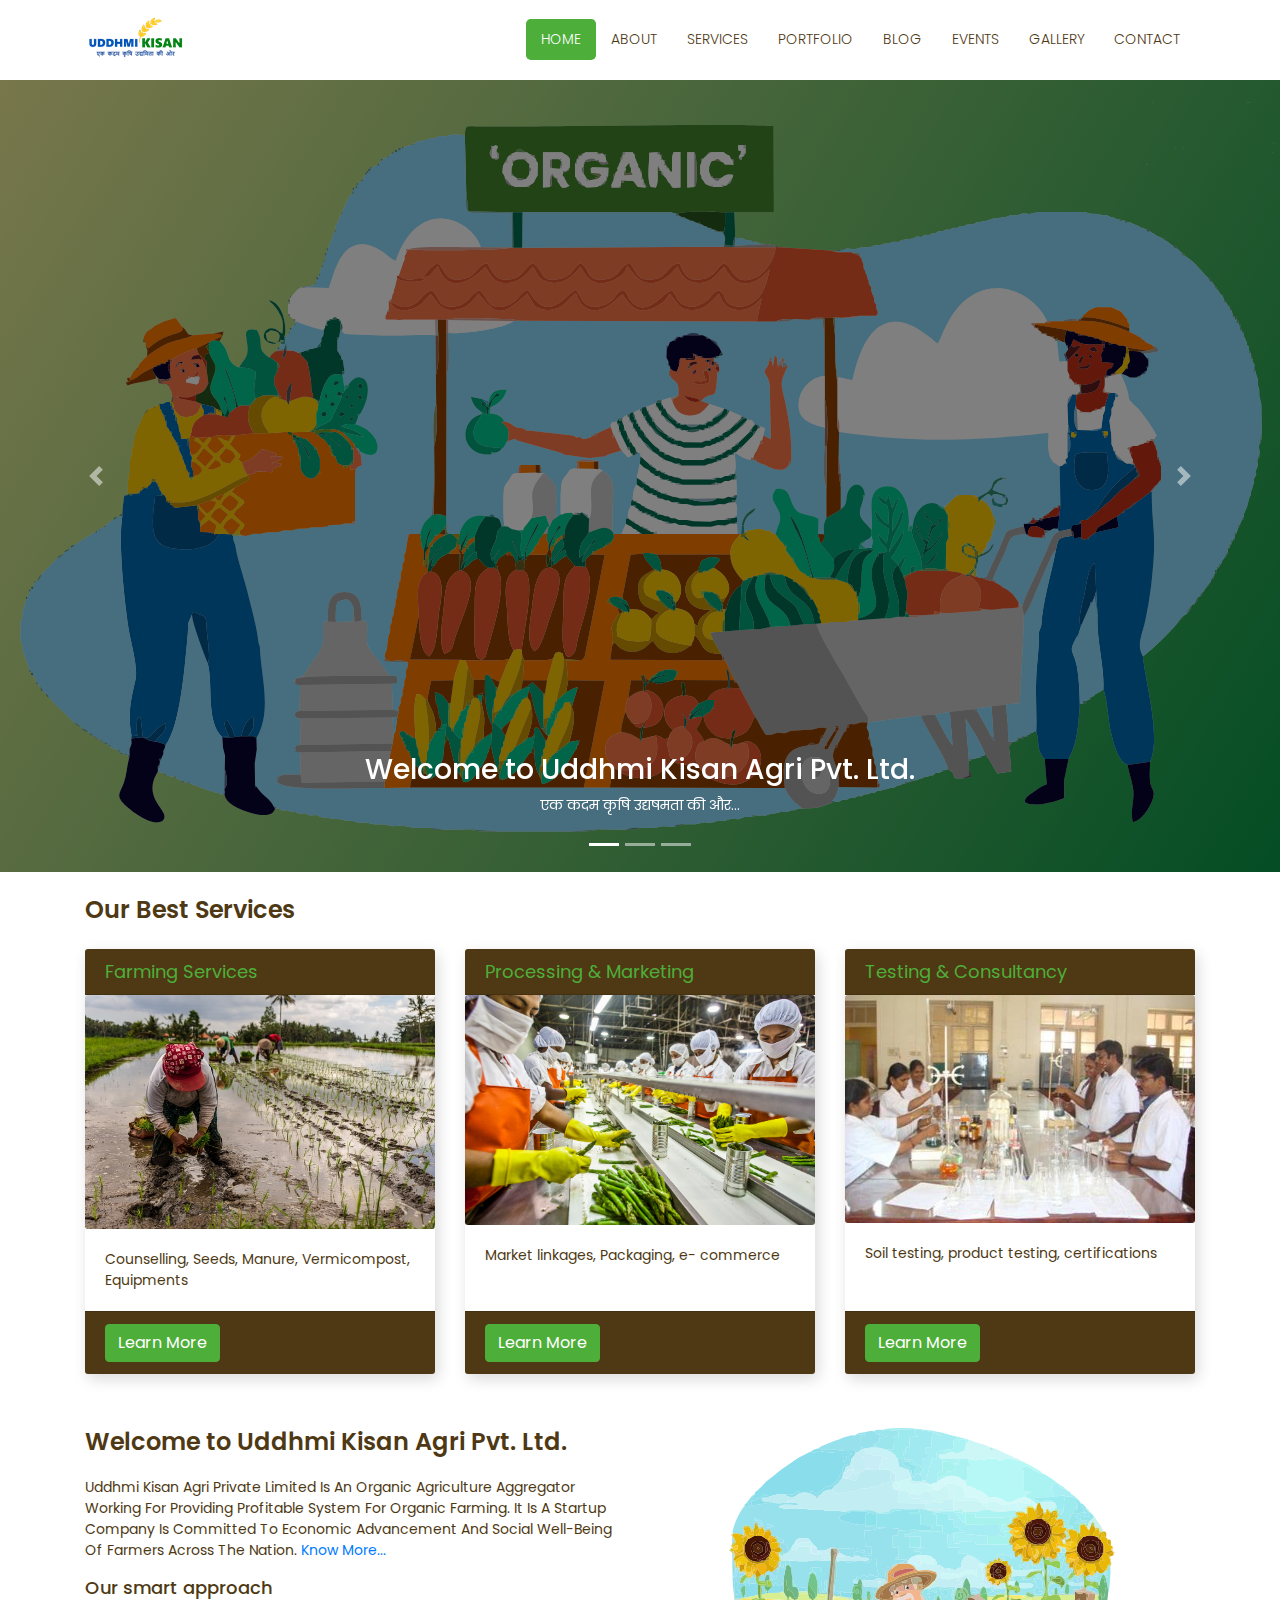
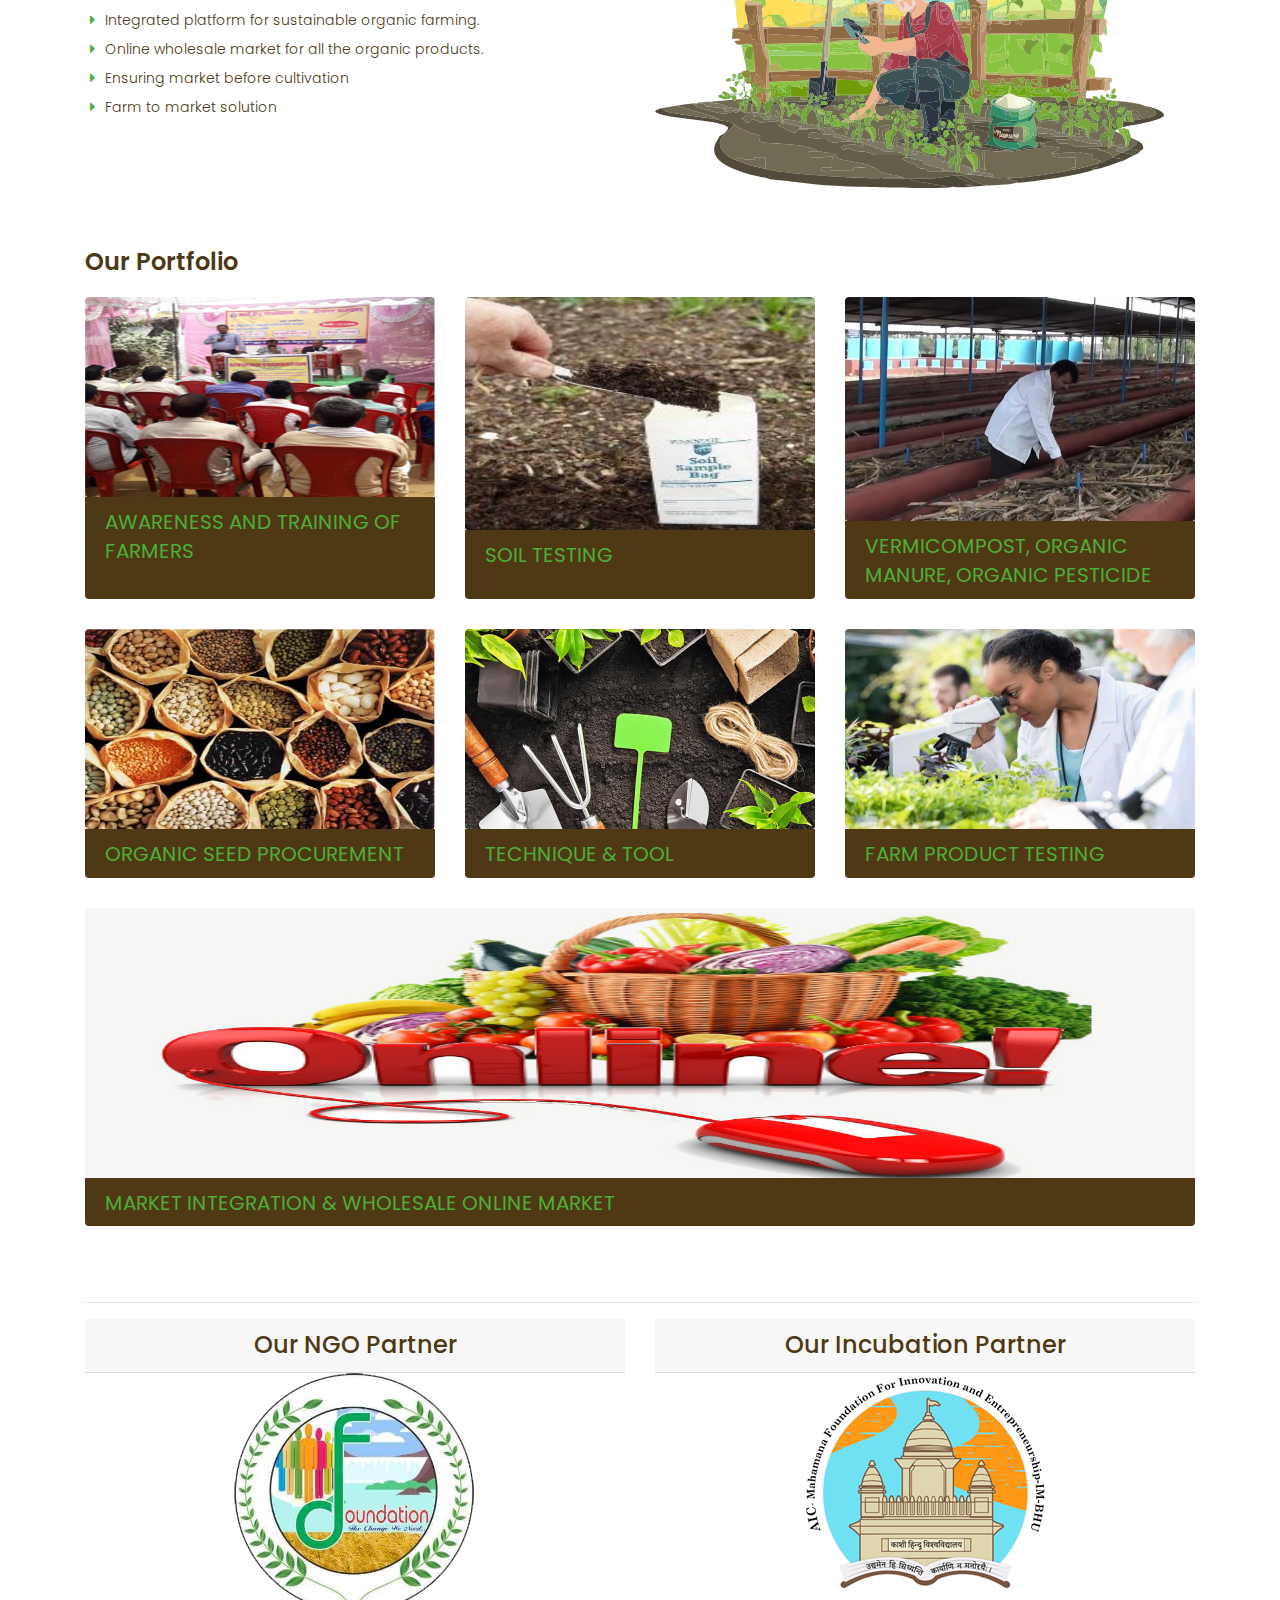
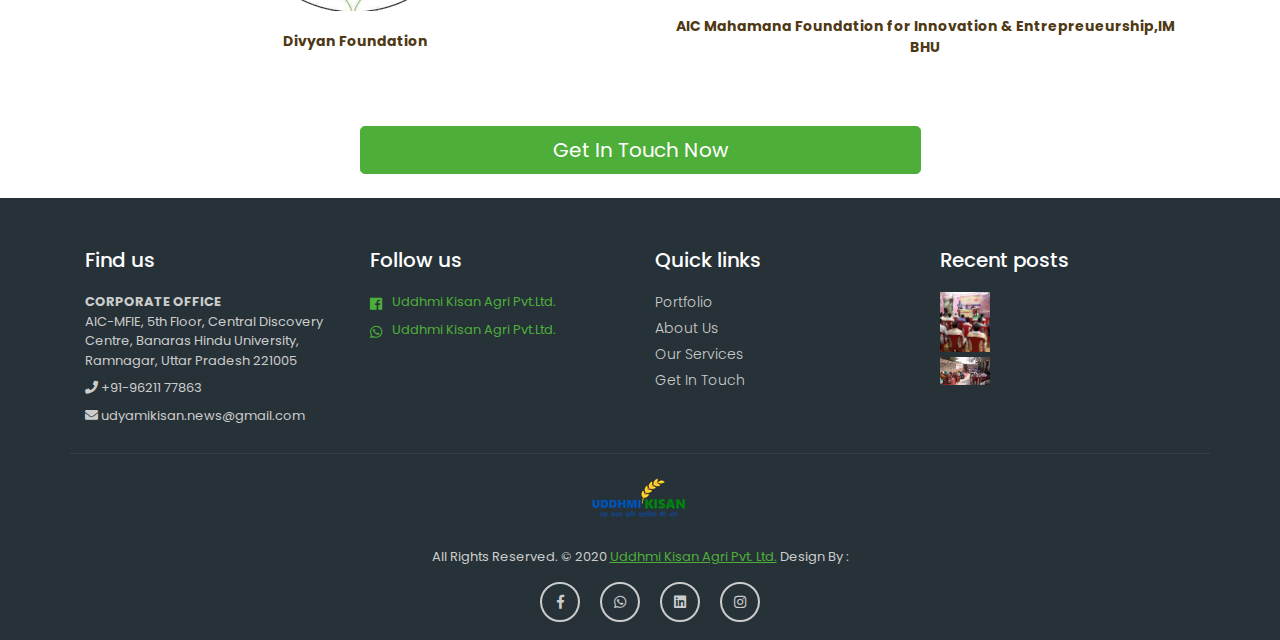
==== commit acc2266f: "new update" ====
--- a/index.html
+++ b/index.html
@@ -43,6 +43,9 @@
                   </li>
                   <li class="nav-item">
                      <a class="nav-link" href="events.html">Events</a>
+                  </li>
+                  <li class="nav-item">
+                     <a class="nav-link" href="gallery.html">Gallery</a>
                   </li>
                   <!-- <li class="nav-item dropdown">
                      <a class="nav-link dropdown-toggle" href="#" id="navbarDropdownPortfolio" data-toggle="dropdown" aria-haspopup="true" aria-expanded="false">
--- a/css/style.css
+++ b/css/style.css
@@ -367,7 +367,7 @@
 
 .full-title{
 	padding: 80px 0px;
-	background: url(../images/all-title-bg.jpg) no-repeat center;
+	background: url(../images/bg.jpg) no-repeat center;
 	position: relative;
 }
 .full-title:before{
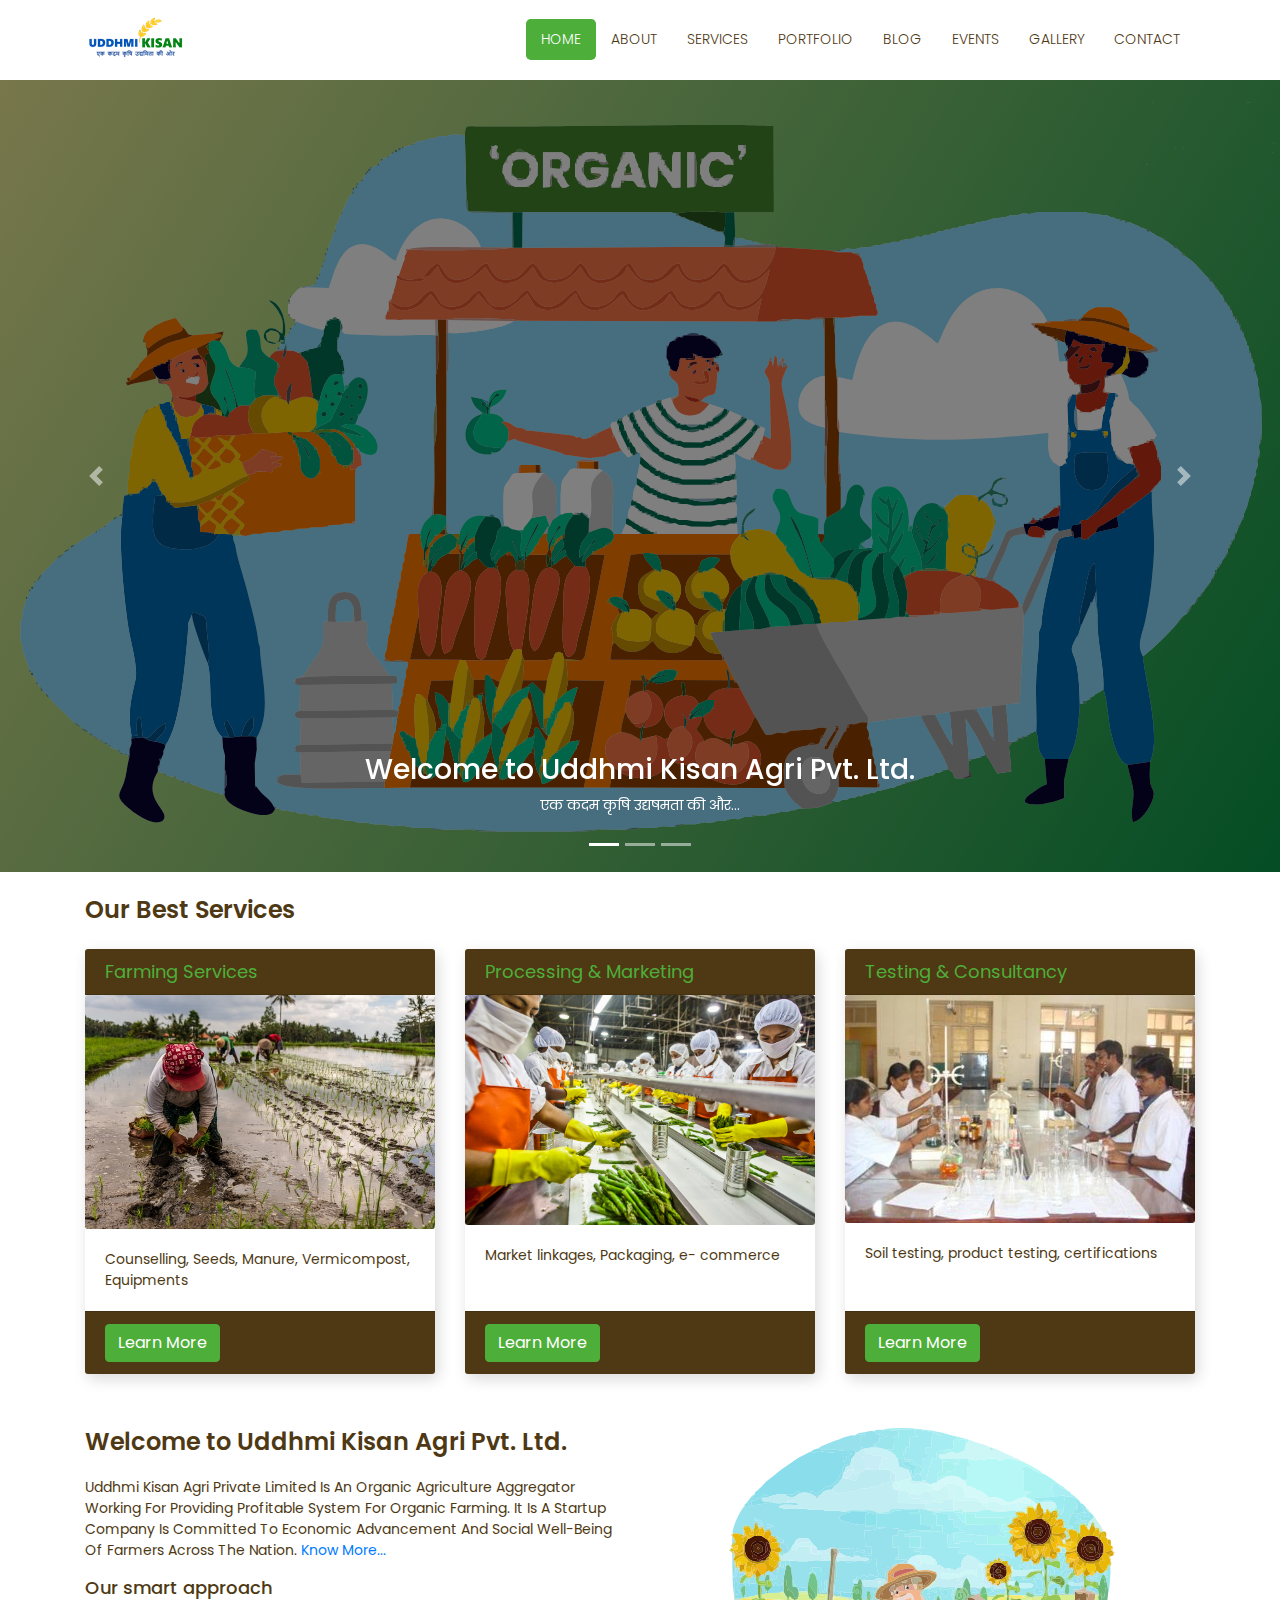
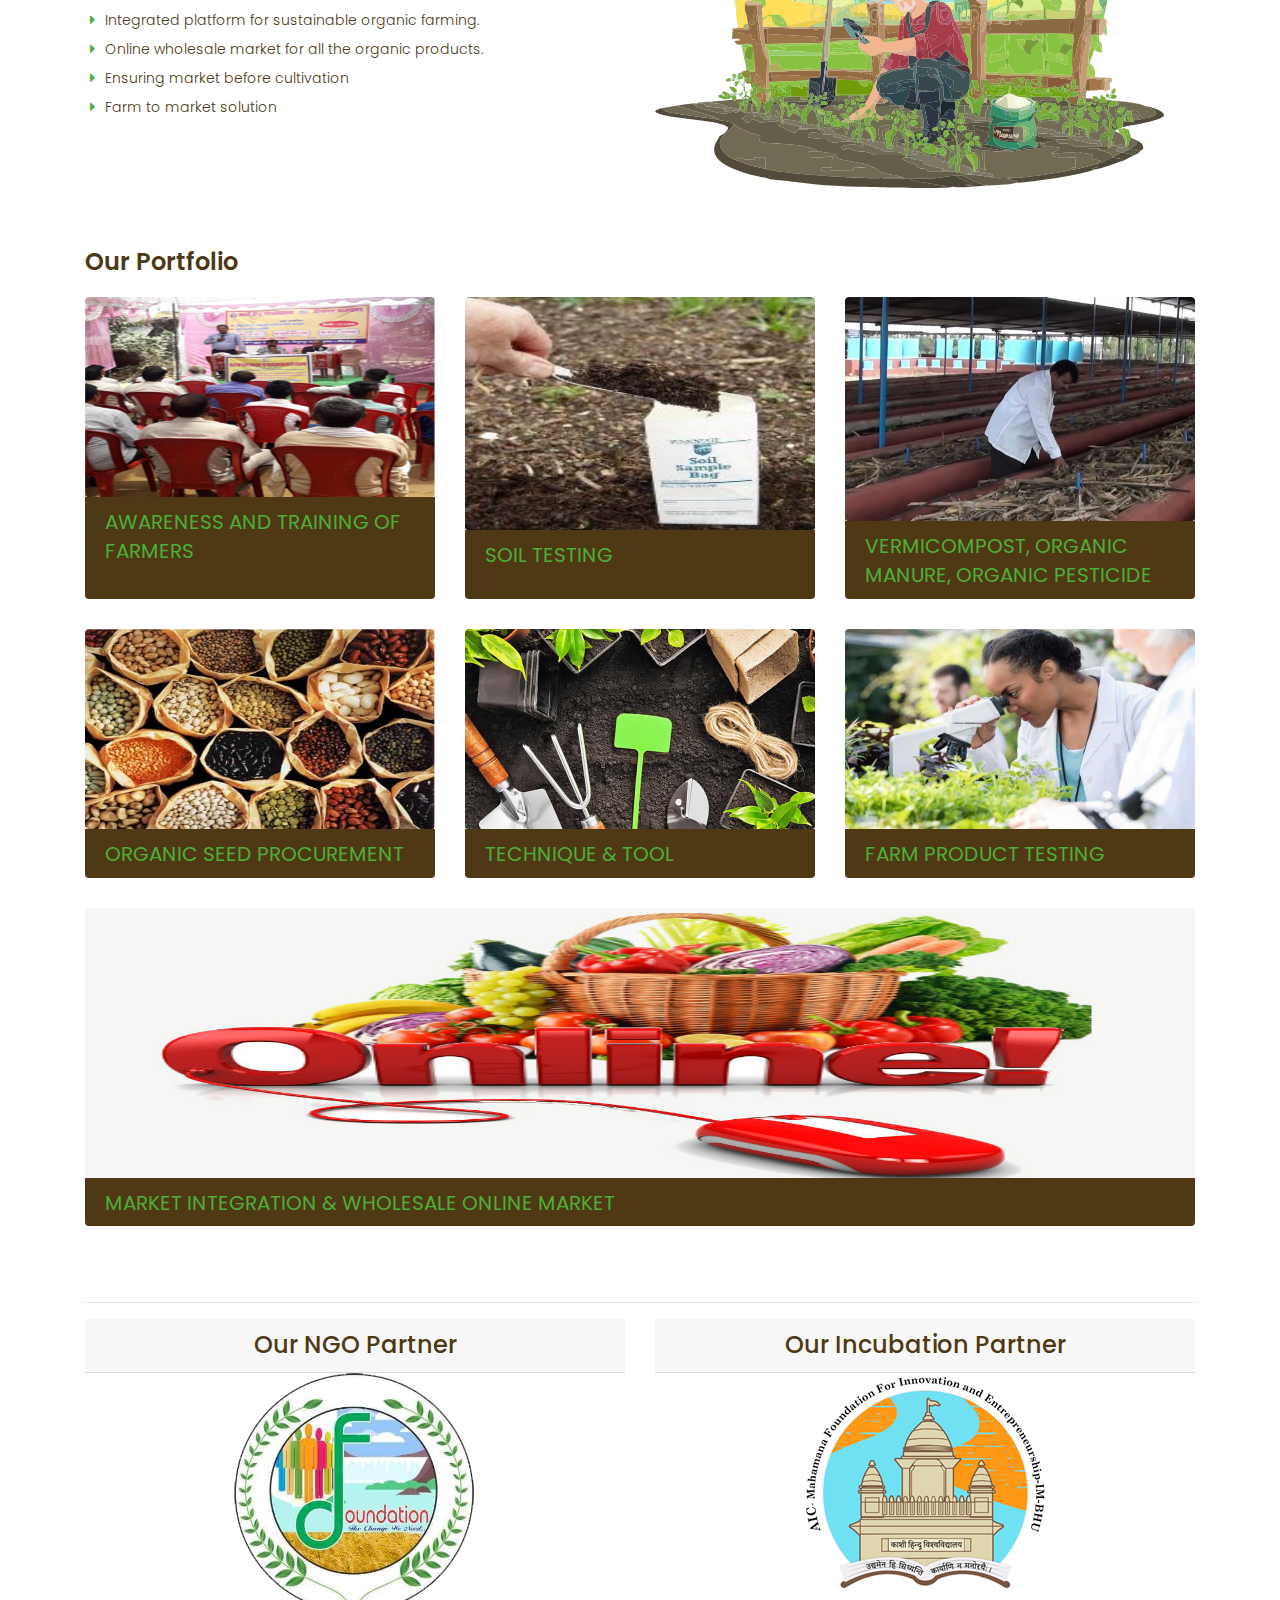
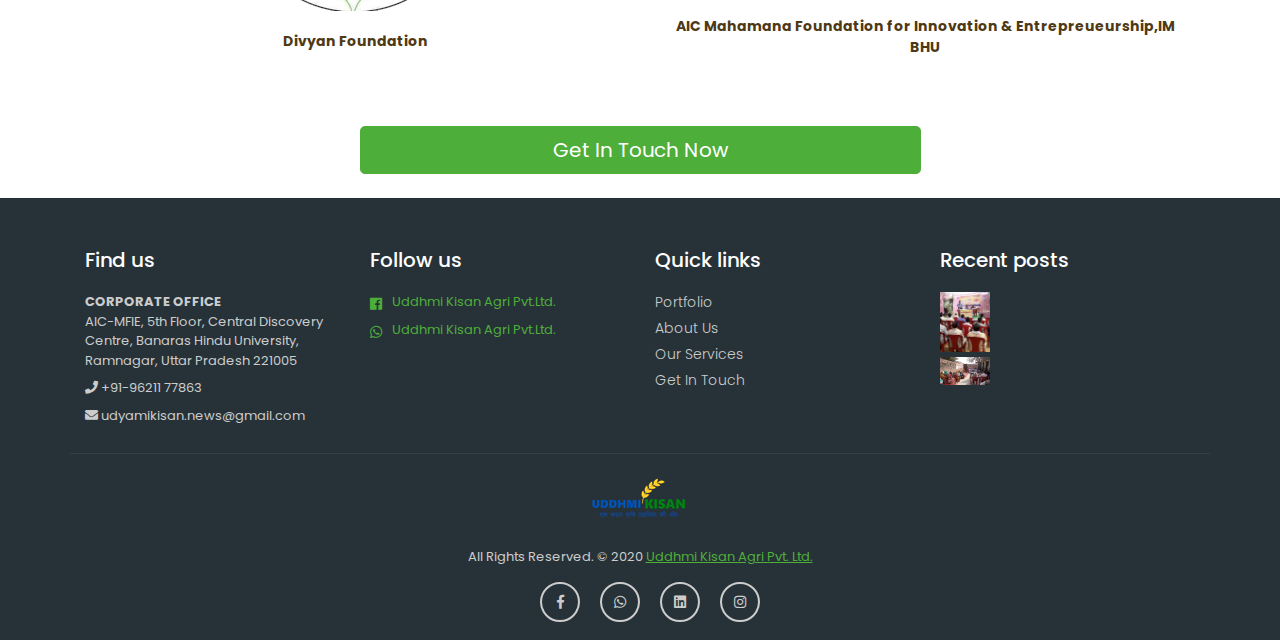
==== commit b53e8a6e: "aug update" ====
--- a/index.html
+++ b/index.html
@@ -441,7 +441,7 @@
 				<a href="#"><img src="images/final.png" alt="" /></a>
 			</div>
             <!--foote_bottom_ul_amrc ends here-->
-            <p class="copyright text-center">All Rights Reserved. &copy; 2020 <a href="#">Uddhmi Kisan Agri Pvt. Ltd.</a> Design By : 
+            <p class="copyright text-center">All Rights Reserved. &copy; 2020 <a href="#">Uddhmi Kisan Agri Pvt. Ltd.</a> 
 				<a href=""></a>
             </p>
             <ul class="social_footer_ul">
--- a/css/style.css
+++ b/css/style.css
@@ -363,6 +363,21 @@
 	border:2px solid #4eae3a; 
 }
 
+/* centered columns styles */
+.row-centered {
+    text-align:center;
+}
+.col-centered {
+    display:inline-block;
+    float:none;
+    /* reset the text-align */
+    text-align:left;
+    /* inline-block space fix */
+    margin-right:-4px;
+    text-align: center;
+    background-color: #ccc;
+    border: 1px solid #ddd;
+}
 /* ---- All Pages CSS ---- */
 
 .full-title{
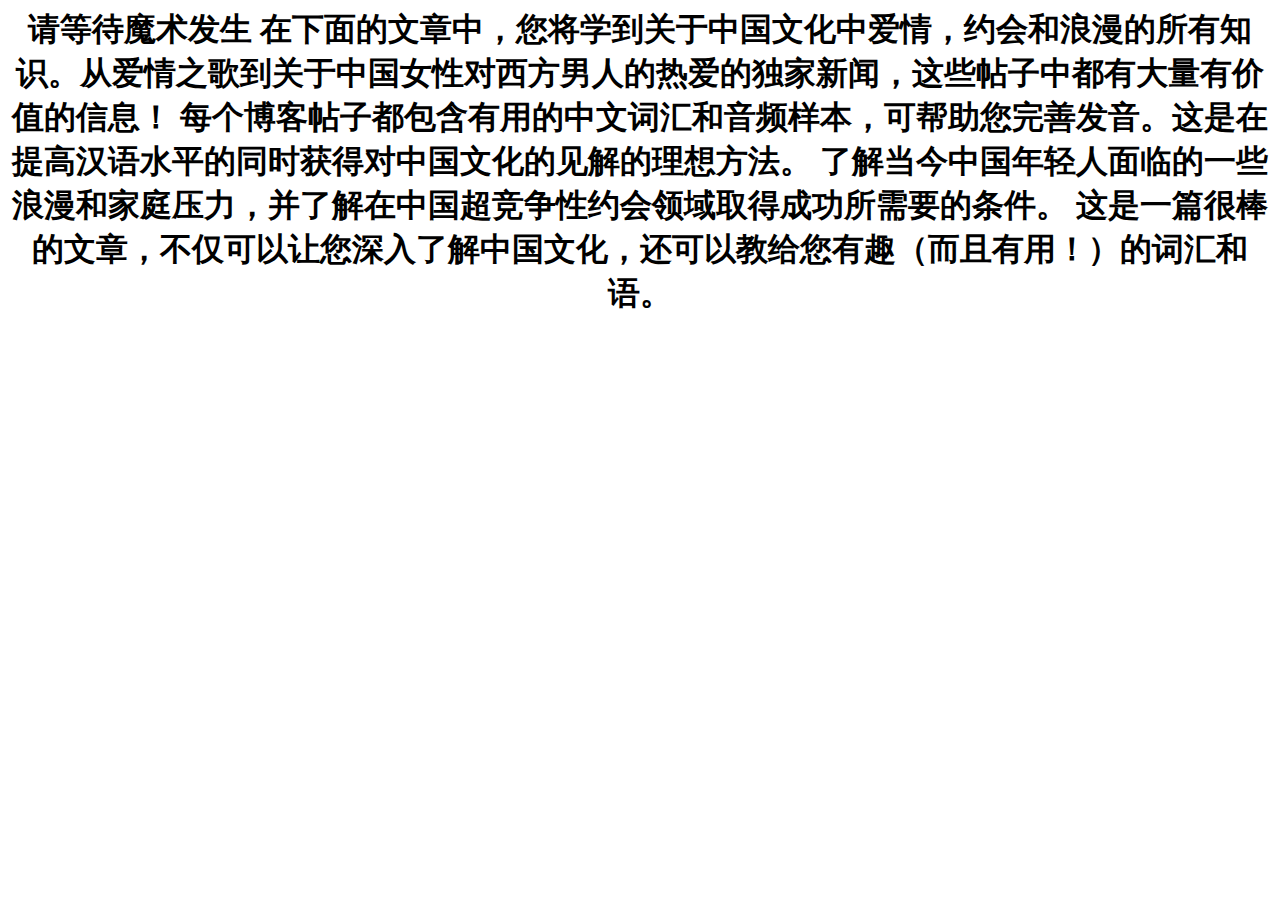
==== commit 604e1049: "您将学到关于中国文化" ====
--- a/index.html
+++ b/index.html
@@ -1,461 +1,24 @@
-<!DOCTYPE html>
-<html lang="en">
-<head>
-	<meta charset="utf-8">
-	<meta name="viewport" content="width=device-width, initial-scale=1, shrink-to-fit=no">
-	<meta name="description" content="">
-	<meta name="author" content="">
-   <title>Welcome to Uddhmi Kisan Agri Pvt. Ltd.</title>
-   <link rel = "icon" href ="images/final.png" type = "image/x-icon"> 
-	<!-- Bootstrap core CSS -->
-	<link href="vendor/bootstrap/css/bootstrap.min.css" rel="stylesheet">
-	<!-- Fontawesome CSS -->
-	<link href="css/all.css" rel="stylesheet">
-	<!-- Custom styles for this template -->
-	<link href="css/style.css" rel="stylesheet">
-</head>
-<body>
-    <!-- Navigation -->
-    <nav class="navbar fixed-top navbar-expand-lg navbar-dark bg-light top-nav fixed-top">
-        <div class="container">
-            <a class="navbar-brand" href="index.html">
-            <img src="images/final.png" alt="logo" />
-            </a>
-            <button class="navbar-toggler navbar-toggler-right" type="button" data-toggle="collapse" data-target="#navbarResponsive" aria-controls="navbarResponsive" aria-expanded="false" aria-label="Toggle navigation">
-				<span class="fas fa-bars"></span>
-            </button>
-            <div class="collapse navbar-collapse" id="navbarResponsive">
-               <ul class="navbar-nav ml-auto">
-                  <li class="nav-item">
-                     <a class="nav-link active" href="index.html">Home</a>
-                  </li>
-                  <li class="nav-item">
-                     <a class="nav-link" href="about.html">About</a>
-                  </li>
-                  <li class="nav-item">
-                     <a class="nav-link" href="services.html">Services</a>
-                  </li>
-                  <li class="nav-item">
-                     <a class="nav-link" href="portfolio-1-col.html">Portfolio</a>
-                  </li>
-                  <li class="nav-item">
-                     <a class="nav-link" href="blog-home-2.html">Blog</a>
-                  </li>
-                  <li class="nav-item">
-                     <a class="nav-link" href="events.html">Events</a>
-                  </li>
-                  <li class="nav-item">
-                     <a class="nav-link" href="gallery.html">Gallery</a>
-                  </li>
-                  <!-- <li class="nav-item dropdown">
-                     <a class="nav-link dropdown-toggle" href="#" id="navbarDropdownPortfolio" data-toggle="dropdown" aria-haspopup="true" aria-expanded="false">
-                     Portfolio
-                     </a>
-                     <div class="dropdown-menu dropdown-menu-right" aria-labelledby="navbarDropdownPortfolio">
-                        <a class="dropdown-item" href="portfolio-1-col.html">1 Column Portfolio</a>
-                        <a class="dropdown-item" href="portfolio-2-col.html">2 Column Portfolio</a>
-                        <a class="dropdown-item" href="portfolio-3-col.html">3 Column Portfolio</a>
-                        <a class="dropdown-item" href="portfolio-4-col.html">4 Column Portfolio</a>
-                        <a class="dropdown-item" href="portfolio-item.html">Single Portfolio Item</a>
-                     </div> -->
-                  <!-- </li> -->
-                  <!-- <li class="nav-item dropdown">
-                     <a class="nav-link dropdown-toggle" href="#" id="navbarDropdownBlog" data-toggle="dropdown" aria-haspopup="true" aria-expanded="false">
-                     Blog
-                     </a>
-                     <div class="dropdown-menu dropdown-menu-right" aria-labelledby="navbarDropdownBlog">
-                        <a class="dropdown-item" href="blog-home-1.html">Blog Home 1</a>
-                        <a class="dropdown-item" href="blog-home-2.html">Blog Home 2</a>
-                        <a class="dropdown-item" href="blog-post.html">Blog Post</a>
-                     </div> -->
-                  <!-- </li>
-                  <li class="nav-item dropdown">
-                     <a class="nav-link dropdown-toggle" href="#" id="navbarDropdownBlog" data-toggle="dropdown" aria-haspopup="true" aria-expanded="false">
-                     Events
-                     </a> -->
-                     <!-- <div class="dropdown-menu dropdown-menu-right" aria-labelledby="navbarDropdownBlog">
-                        <a class="dropdown-item" href="faq.html">FAQ</a>
-                        <a class="dropdown-item" href="404.html">404</a>
-                        <a class="dropdown-item" href="pricing.html">Pricing Table</a>
-                     </div> -->
-                  <!-- </li> -->
-                  <li class="nav-item">
-                     <a class="nav-link" href="contact.html">Contact</a>
-                  </li>
-               </ul>
-            </div>
-        </div>
-    </nav>
-    <header class="slider-main">
-        <div id="carouselExampleIndicators" class="carousel slide carousel-fade" data-ride="carousel">
-            <ol class="carousel-indicators">
-               <li data-target="#carouselExampleIndicators" data-slide-to="0" class="active"></li>
-               <li data-target="#carouselExampleIndicators" data-slide-to="1"></li>
-               <li data-target="#carouselExampleIndicators" data-slide-to="2"></li>
-            </ol>
-            <div class="carousel-inner" role="listbox">
-               <!-- Slide One - Set the background image for this slide in the line below -->
-               <div class="carousel-item active" style="background-image: url('images/udham agri.svg')">
-                  <div class="carousel-caption d-none d-md-block">
-                     <h3>Welcome to Uddhmi Kisan Agri Pvt. Ltd.</h3>
-                     <p>एक कदम कृषि उद्यषमता की और...</p>
-                  </div>
-               </div>
-               <!-- Slide Two - Set the background image for this slide in the line below -->
-               <div class="carousel-item" style="background-image: url('images/zoe-schaeffer-D_VjFp1ds1Y-unsplash.jpg')">
-                  <div class="carousel-caption d-none d-md-block">
-                     <h3>Welcome to Uddhmi Kisan Agri Pvt. Ltd.</h3>
-                     <p>एक कदम कृषि उद्यषमता की और... </p>
-                  </div>
-               </div>
-               <!-- Slide Three - Set the background image for this slide in the line below -->
-               <div class="carousel-item" style="background-image: url('images/cdc-T9SwaYf6g40-unsplash.jpg')">
-                  <div class="carousel-caption d-none d-md-block">
-                     <h3>Welcome to Uddhmi Kisan Agri Pvt. Ltd.</h3>
-                     <p>एक कदम कृषि उद्यषमता की और ...</p>
-                  </div>
-               </div>
-            </div>
-            <a class="carousel-control-prev" href="#carouselExampleIndicators" role="button" data-slide="prev">
-				<span class="carousel-control-prev-icon" aria-hidden="true"></span>
-				<span class="sr-only">Previous</span>
-            </a>
-            <a class="carousel-control-next" href="#carouselExampleIndicators" role="button" data-slide="next">
-				<span class="carousel-control-next-icon" aria-hidden="true"></span>
-				<span class="sr-only">Next</span>
-            </a>
-        </div>
-    </header>
-    <!-- Page Content -->
-    <div class="container">
-        <div class="services-bar">
-            <h1 class="my-4">Our Best Services </h1>
-            <!-- Services Section -->
-            <div class="row">
-               <div class="col-lg-4 mb-4">
-                  <div class="card h-100">
-                     <h4 class="card-header">Farming Services</h4>
-                     <div class="card-img">
-                        <img class="img-fluid" src="images/tim-shepherd-jaPjICK8ee8-unsplash.jpg" alt="" />
-                     </div>
-                     <div class="card-body">
-                        <p class="card-text">Counselling, Seeds, Manure, Vermicompost, Equipments</p>
-                     </div>
-                     <div class="card-footer">
-                        <a href="services.html" class="btn btn-primary">Learn More</a>
-                     </div>
-                  </div>
-               </div>
-               <div class="col-lg-4 mb-4">
-                  <div class="card h-100">
-                     <h4 class="card-header">Processing & Marketing</h4>
-                     <div class="card-img">
-                        <img class="img-fluid" src="images/FILE_59c248a109b8611.jpg" alt="" />
-                     </div>
-                     <div class="card-body">
-                        <p class="card-text">Market linkages, Packaging, e- commerce</p>
-                     </div>
-                     <div class="card-footer">
-                        <a href="services.html" class="btn btn-primary">Learn More</a>
-                     </div>
-                  </div>
-               </div>
-               <div class="col-lg-4 mb-4">
-                  <div class="card h-100">
-                     <h4 class="card-header">Testing & Consultancy</h4>
-                     <div class="card-img">
-                        <img class="img-fluid" src="images/unnamed (1).jpg" alt="" />
-                     </div>
-                     <div class="card-body">
-                        <p class="card-text">Soil testing, product testing, certifications</p>
-                     </div>
-                     <div class="card-footer">
-                        <a href="services.html" class="btn btn-primary">Learn More</a>
-                     </div>
-                  </div>
-               </div>
-            </div>
-            <!-- /.row -->
-        </div>
-        <!-- About Section -->
-        <div class="about-main">
-            <div class="row">
-               <div class="col-lg-6">
-                  <h2>Welcome to Uddhmi Kisan Agri Pvt. Ltd.</h2>
-                  <p>Uddhmi Kisan Agri Private Limited is an organic agriculture aggregator working for providing
-                     profitable system for organic farming. It is a startup company is committed to economic
-                     advancement and social well-being of farmers across the nation. <a href="about.html" class="">Know More...</a></p>
-                  <h5>Our smart approach</h5>
-                  <ul>
-                     <li>Integrated platform for sustainable organic farming. </li>
-                     <li>Online wholesale market for all the organic products.</li>
-                     <li>Ensuring market before cultivation</li>
-                     <li>Farm to market solution</li>
-                  </ul>
-                  <p></p>
-               </div>
-               <div class="col-lg-6">
-                  <img class="img-fluid rounded" src="images/udham agri1.svg" alt="" />
-               </div>
-            </div>
-            <!-- /.row -->
-        </div>
-        <!-- Portfolio Section -->
-        <div class="portfolio-main">
-            <h2>Our Portfolio</h2>
-            <div class="row">
-               <div class="col-lg-4 col-sm-6 portfolio-item">
-                  <div class="card h-100">
-                     <div class="card-img">
-                        <a href="images/newton.png" target="_blank">
-                           <img class="card-img-top" style="height: 200px;" src="images/newton.png" alt="" />
-                           <div class="overlay"><i class="fas fa-arrows-alt"></i></div>
-                        </a>
-                     </div>
-                     <div class="card-body">
-                        <h4 class="card-title">
-                           <a href="portfolio-1-col.html">Awareness and Training of Farmers</a>
-                        </h4>
-                     </div>
-                  </div>
-               </div>
-               <div class="col-lg-4 col-sm-6 portfolio-item">
-                  <div class="card h-100">
-                     <div class="card-img">
-                        <a href="images/soil-500x500.jpg" target="_blank">
-                           <img class="card-img-top" style="height: 233px;" src="images/soil-500x500.jpg" alt="" />
-                           <div class="overlay"><i class="fas fa-arrows-alt"></i></div>
-                        </a>
-                     </div>
-                     <div class="card-body">
-                        <h4 class="card-title">
-                           <a href="portfolio-1-col.html" >Soil Testing</a>
-                        </h4>
-                     </div>
-                  </div>
-               </div>
-               <div class="col-lg-4 col-sm-6 portfolio-item" >
-                  <div class="card h-100">
-                     <div class="card-img">
-                        <a href="images/maxresdefault.jpg" target="_blank">
-                           <img class="card-img-top" src="images/maxresdefault.jpg" alt="" />
-                           <div class="overlay"><i class="fas fa-arrows-alt"></i></div>
-                        </a>
-                     </div>
-                     <div class="card-body">
-                        <h4 class="card-title">
-                           <a href="portfolio-1-col.html">Vermicompost, Organic Manure, Organic Pesticide</a>
-                        </h4>
-                     </div>
-                  </div>
-               </div>
-               <div class="col-lg-4 col-sm-6 portfolio-item">
-                  <div class="card h-100">
-                     <div class="card-img">
-                        <a href="images/qLwd9WsY1574763638.jpg" target="_blank">
-                           <img class="card-img-top" style="height: 200px;" src="images/qLwd9WsY1574763638.jpg" alt="" />
-                           <div class="overlay"><i class="fas fa-arrows-alt"></i></div>
-                        </a>
-                     </div>
-                     <div class="card-body">
-                        <h4 class="card-title">
-                           <a href="portfolio-1-col.html">Organic Seed Procurement</a>
-                        </h4>
-                     </div>
-                  </div>
-               </div>
-               <div class="col-lg-4 col-sm-6 portfolio-item">
-                  <div class="card h-100">
-                     <div class="card-img">
-                        <a href="images/portfolio-img-05.jpg" target="_blank">
-                           <img class="card-img-top" src="images/portfolio-img-05.jpg" alt="" />
-                           <div class="overlay"><i class="fas fa-arrows-alt"></i></div>
-                        </a>
-                     </div>
-                     <div class="card-body">
-                        <h4 class="card-title">
-                           <a href="portfolio-1-col.html">Technique & Tool</a>
-                        </h4>
-                     </div>
-                  </div>
-               </div>
-               <div class="col-lg-4 col-sm-6 portfolio-item">
-                  <div class="card h-100">
-                     <div class="card-img">
-                        <a href="images/syngenta-careers-microscope.jpg" target="_blank">
-                           <img class="card-img-top" style="height: 200px;" src="images/syngenta-careers-microscope.jpg" alt="" />
-                           <div class="overlay"><i class="fas fa-arrows-alt"></i></div>
-                        </a>
-                     </div>
-                     <div class="card-body">
-                        <h4 class="card-title">
-                           <a href="portfolio-1-col.html">Farm Product Testing</a>
-                        </h4>
-                     </div>
-                  </div>
-               </div>
-               <div class="col-lg-12 col-sm-12 portfolio-item">
-                  <div class="card h-100">
-                     <div class="card-img">
-                        <a href="images/27-1419676666-buyvegetablesonline.jpg" target="_blank">
-                           <img class="card-img-top" style="height: 270px;" src="images/27-1419676666-buyvegetablesonline.jpg" alt="" />
-                           <div class="overlay"><i class="fas fa-arrows-alt"></i></div>
-                        </a>
-                     </div>
-                     <div class="card-body">
-                        <h4 class="card-title">
-                           <a href="portfolio-1-col.html">Market Integration & Wholesale Online Market</a>
-                        </h4>
-                     </div>
-                  </div>
-               </div>
-            </div>
-            <!-- /.row -->
-        </div>
-        <hr>
-        <!-- Get In Touch Now Section -->
-        <div class="row">
-         <div class="col-lg-6 mb-4">
-            <div class=" h-100">
-               <h4 class="card-header text-center">Our NGO Partner</h4>
-               <div class="card-img text-center">
-                  <img class="img-fluid" src="images/Untitled-177777 copy (1).png" alt="" />
-               </div>
-               <div class="card-body">
-                  <p class="card-text text-center font-weight-bold" >Divyan Foundation</p>
-               </div>
-              </div>
-         </div>
-         <div class="col-lg-6 mb-4">
-            <div class="h-100">
-               <h4 class="card-header text-center">Our Incubation Partner</h4>
-               <div class="card-img text-center">
-                  <img class="img-fluid" src="images/MFIE_logo.png" alt="" />
-               </div>
-               <div class="card-body">
-                  <p class="card-text text-center font-weight-bold">AIC Mahamana Foundation for Innovation & Entrepreueurship,IM BHU</p>
-               </div>
-              </div>
-         </div>
-      </div>
-        <!-- <div class="d-flex justify-content-center">
-           <div><span><h3 class="text-center">Our NGO Partner</h3></span>
-              <img class="img-fluid p-2" src="images/MFIE_logo.png" alt="">
-            <span></span>
-         </div>
-           <div>
-            <span><h3 class="text-center">Our NGO Partner</h3></span>
-              <img class="img-fluid p-2" src="images/Untitled-177777 copy (1).png" alt=""></div>
-        </div> -->
-         
-       <div class="getin">
-        <div class="d-flex justify-content-center my-4">
-            <div>
-               <a class="btn btn-lg btn-secondary btn-block" href="contact.html" style="padding-left: 12rem;padding-right: 12rem;">Get In Touch Now</a>
-            </div>
-        </div>
-       </div>
-    </div>
-    <!-- /.container -->
-    <!--footer starts from here-->
-    <footer class="footer">
-        <div class="container bottom_border">
-            <div class="row">
-               <div class="col-lg-3 col-md-6 col-sm-6 col">
-					<h5 class="headin5_amrc col_white_amrc pt2">Find us</h5>
-					<!--headin5_amrc-->
-					<p class="mb10"><span class="font-weight-bold">CORPORATE OFFICE</span><br>
-                  AIC-MFIE, 5th Floor, Central Discovery Centre, Banaras Hindu University, Ramnagar, Uttar Pradesh 221005</p>
-					<!-- <p><i class="fa fa-location-arrow"></i> 9878/25 sec 9 rohini 35 </p> -->
-					<p><i class="fa fa-phone"></i> +91-96211 77863</p>
-					<p><i class="fa fa fa-envelope"></i> udyamikisan.news@gmail.com </p>
-               </div>
-               <div class="col-lg-3 col-md-6 col-sm-6 col">
-					<h5 class="headin5_amrc col_white_amrc pt2">Follow us</h5>
-					<!--headin5_amrc ends here-->
-					<ul class="footer_ul2_amrc">
-						<li>
-							<a href="https://www.facebook.com/17uddhmi/?ref=br_rs" ><i class="fab fa-facebook fleft padding-right"></i> </a>
-							<p><a href="https://www.facebook.com/17uddhmi/?ref=br_rs" target="_blank">Uddhmi Kisan Agri Pvt.Ltd.</a></p>
-						</li>
-						<li>
-							<a href="https://api.whatsapp.com/send?phone=919621177863" target="_blank"><i class="fab fa-whatsapp fleft padding-right"></i> </a>
-							<p><a href="https://api.whatsapp.com/send?phone=919621177863" target="_blank">Uddhmi Kisan Agri Pvt.Ltd.</a></p>
-						</li>
-						<!-- <li>
-							<a href="#"><i class="fab fa-twitter fleft padding-right"></i> </a>
-							<p>Lorem Ipsum is simply dummy printing...<a href="#">https://www.lipsum.com/</a></p>
-						</li> -->
-					</ul>
-					<!--footer_ul2_amrc ends here-->
-				</div>
-				<div class="col-lg-3 col-md-6 col-sm-6">
-					<h5 class="headin5_amrc col_white_amrc pt2">Quick links</h5>
-					<!--headin5_amrc-->
-					<ul class="footer_ul_amrc">
-						<li><a href="#">Portfolio </a></li>
-						<li><a href="#">About Us</a></li>
-						<li><a href="#">Our Services</a></li>
-						<li><a href="#">Get In Touch</a></li>
-					</ul>
-					<!--footer_ul_amrc ends here-->
-				</div>
-				<div class="col-lg-3 col-md-6 col-sm-6 ">
-					<h5 class="headin5_amrc col_white_amrc pt2">Recent posts</h5>
-					<!--headin5_amrc-->
-					<ul class="footer_ul_amrc">
-						<li class="media">
-							<div class="media-left">
-								<img class="img-fluid" src="images/newton.png" alt="" />
-							</div>
-							<div class="media-body">
-								<p></p>
-								<span></span>
-							</div>
-						</li>
-						<li class="media">
-							<div class="media-left">
-								<img class="img-fluid" src="images/post ud.png" alt="" />
-							</div>
-							<div class="media-body">
-								<p></p>
-								<span></span>
-							</div>
-						</li>
-						<!-- <li class="media">
-							<div class="media-left">
-								<img class="img-fluid" src="images/post-img-03.jpg" alt="" />
-							</div>
-							<div class="media-body">
-								<p>How to find best dog food?</p>
-								<span>30 Sep 2018</span>
-							</div>
-						</li> -->
-					</ul>
-					<!--footer_ul_amrc ends here-->
-				</div>
-			</div>
-		</div>
-        <div class="container">
-            <div class="footer-logo">
-				<a href="#"><img src="images/final.png" alt="" /></a>
-			</div>
-            <!--foote_bottom_ul_amrc ends here-->
-            <p class="copyright text-center">All Rights Reserved. &copy; 2020 <a href="#">Uddhmi Kisan Agri Pvt. Ltd.</a> 
-				<a href=""></a>
-            </p>
-            <ul class="social_footer_ul">
-				<li><a href="https://www.facebook.com/17uddhmi/?ref=br_rs" target="_blank"><i class="fab fa-facebook-f"></i></a></li>
-				<li><a href="https://api.whatsapp.com/send?phone=919621177863" target="_blank"><i class="fab fa-whatsapp"></i></a></li>
-				<li><a href="#"><i class="fab fa-linkedin"></i></a></li>
-				<li><a href="#"><i class="fab fa-instagram"></i></a></li>
-            </ul>
-            <!--social_footer_ul ends here-->
-        </div>
-    </footer>
-	  
-<!-- Bootstrap core JavaScript -->
-<script src="vendor/jquery/jquery.min.js"></script>
-<script src="vendor/bootstrap/js/bootstrap.bundle.min.js"></script>
-</body>
+<html>
+  <head>
+    <title></title>
+  </head>
+  <body>
+    <h1>
+      <center>
+      
+      请等待魔术发生
+在下面的文章中，您将学到关于中国文化中爱情，约会和浪漫的所有知识。从爱情之歌到关于中国女性对西方男人的热爱的独家新闻，这些帖子中都有大量有价值的信息！
+
+每个博客帖子都包含有用的中文词汇和音频样本，可帮助您完善发音。这是在提高汉语水平的同时获得对中国文化的见解的理想方法。
+
+
+了解当今中国年轻人面临的一些浪漫和家庭压力，并了解在中国超竞争性约会领域取得成功所需要的条件。
+
+
+
+这是一篇很棒的文章，不仅可以让您深入了解中国文化，还可以教给您有趣（而且有用！）的词汇和语。
+      </center>
+    </h1>
+  </body>
+  
 </html>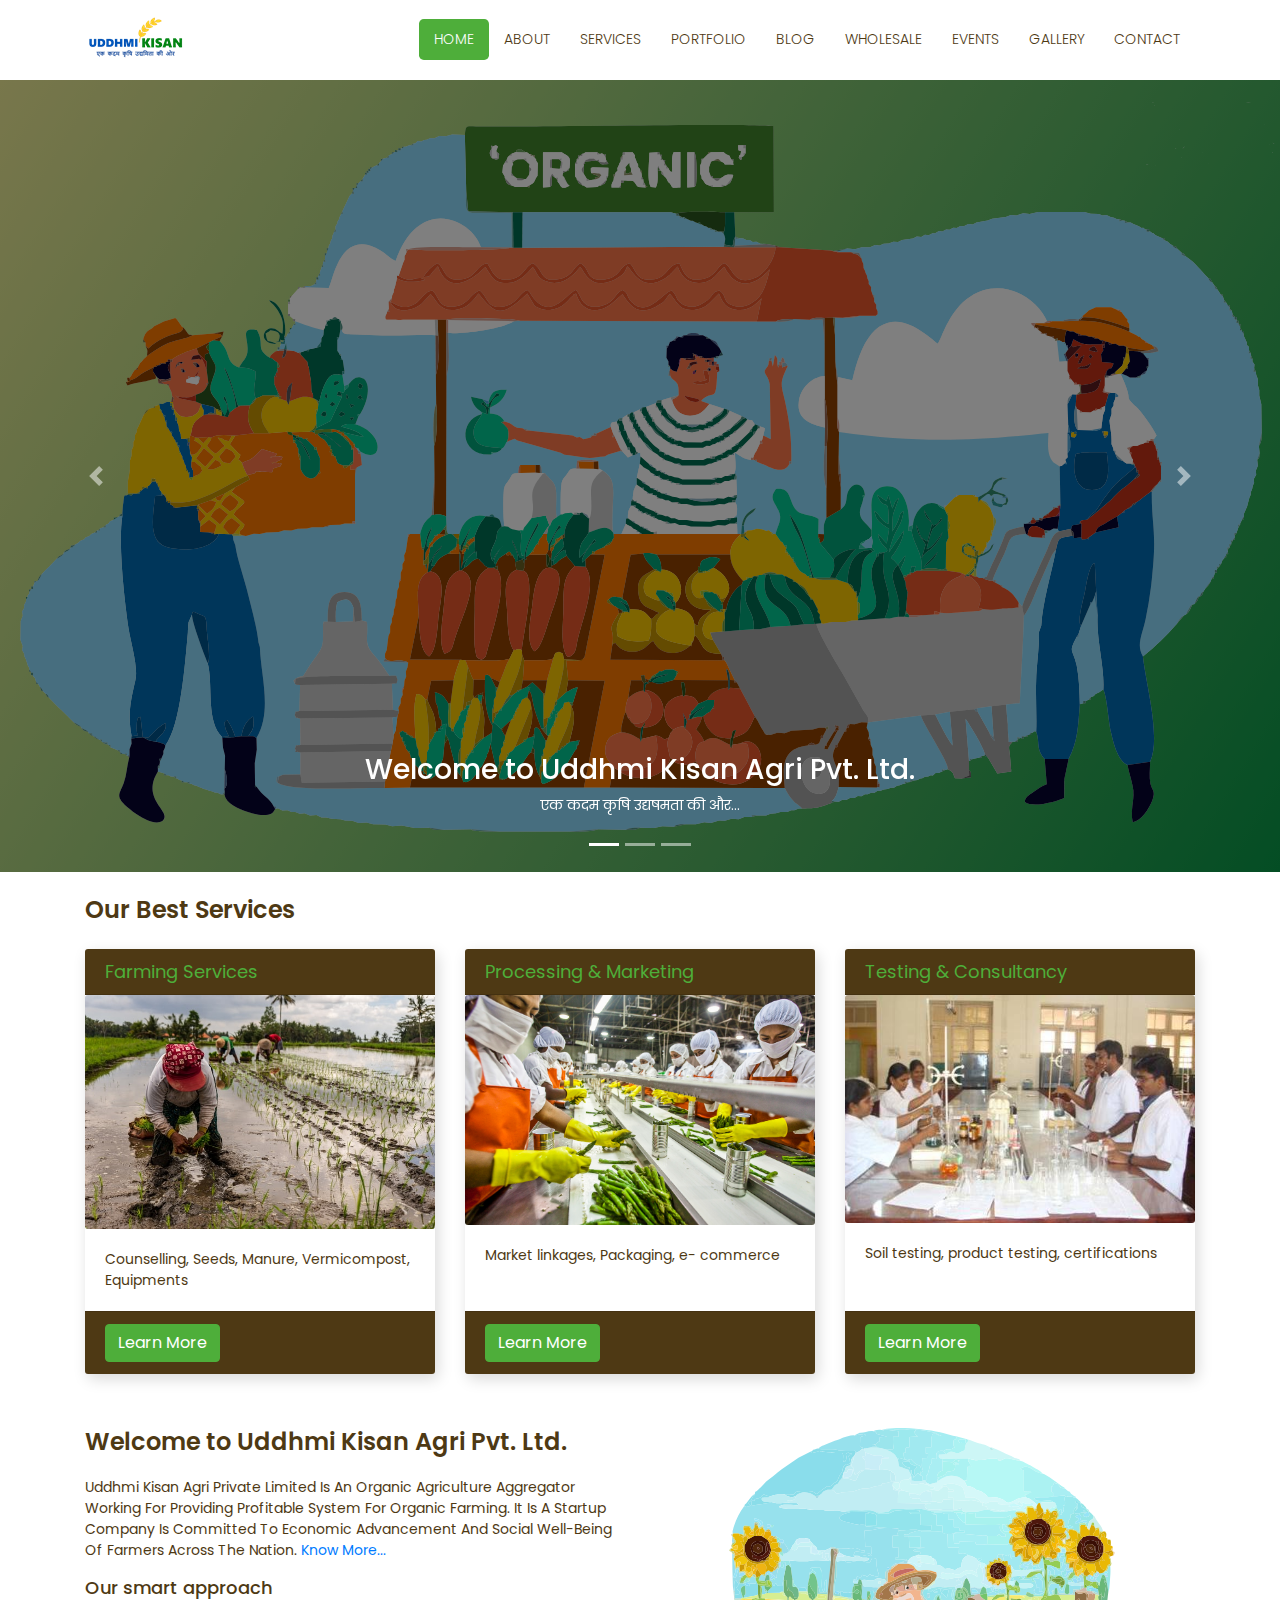
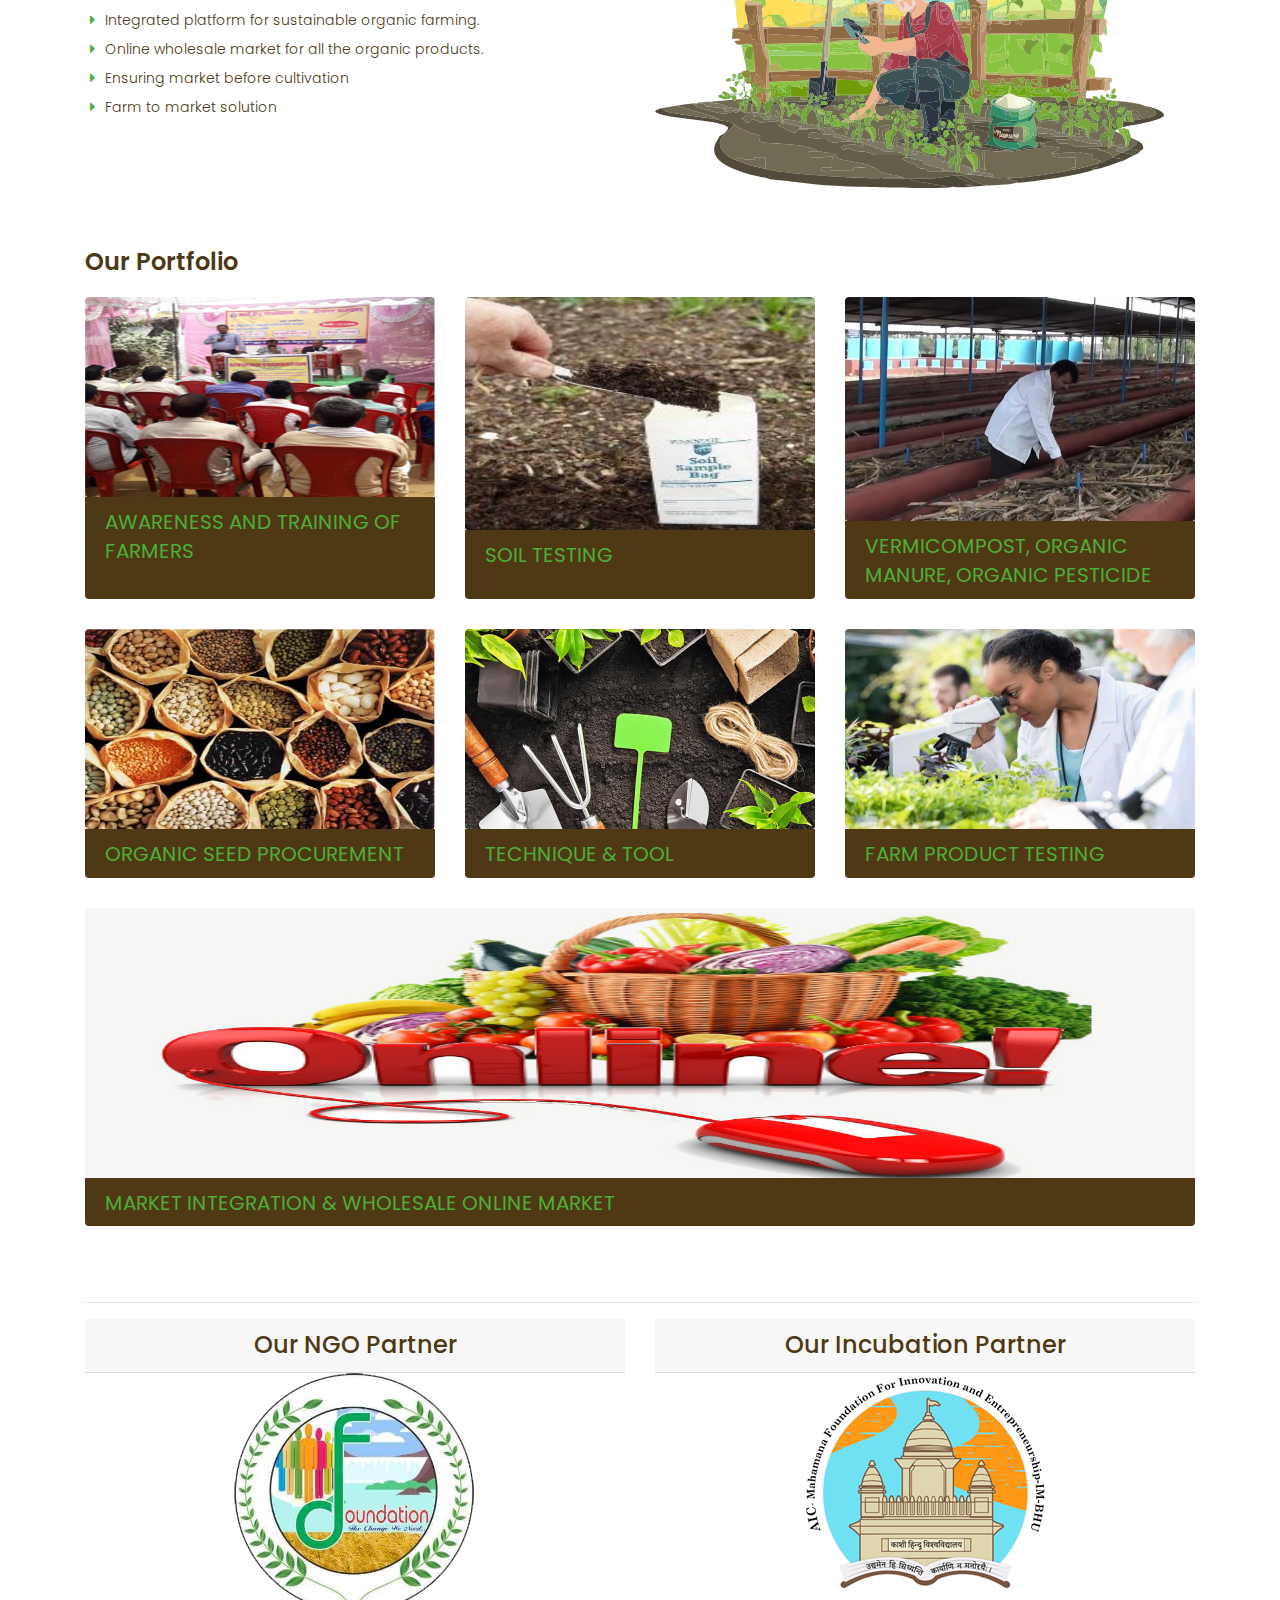
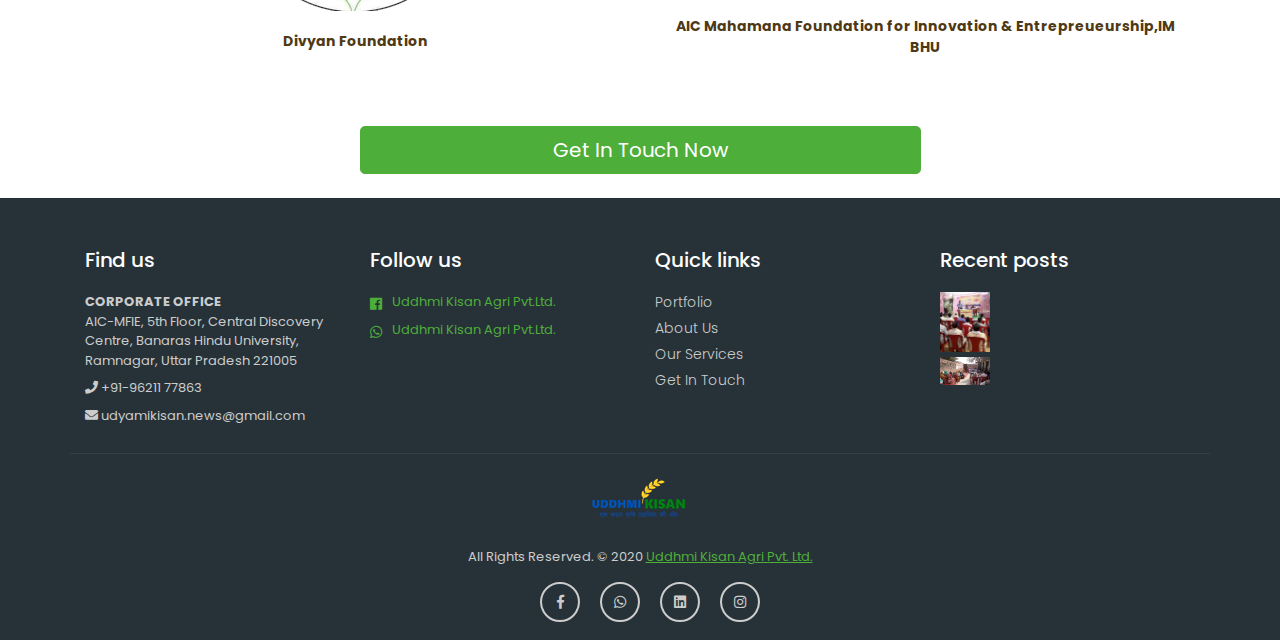
==== commit 89a3d9c9: "1dec2020" ====
--- a/index.html
+++ b/index.html
@@ -1,24 +1,464 @@
-<html>
-  <head>
-    <title></title>
-  </head>
-  <body>
-    <h1>
-      <center>
-      
-      请等待魔术发生
-在下面的文章中，您将学到关于中国文化中爱情，约会和浪漫的所有知识。从爱情之歌到关于中国女性对西方男人的热爱的独家新闻，这些帖子中都有大量有价值的信息！
-
-每个博客帖子都包含有用的中文词汇和音频样本，可帮助您完善发音。这是在提高汉语水平的同时获得对中国文化的见解的理想方法。
-
-
-了解当今中国年轻人面临的一些浪漫和家庭压力，并了解在中国超竞争性约会领域取得成功所需要的条件。
-
-
-
-这是一篇很棒的文章，不仅可以让您深入了解中国文化，还可以教给您有趣（而且有用！）的词汇和语。
-      </center>
-    </h1>
-  </body>
-  
+<!DOCTYPE html>
+<html lang="en">
+<head>
+	<meta charset="utf-8">
+	<meta name="viewport" content="width=device-width, initial-scale=1, shrink-to-fit=no">
+	<meta name="description" content="">
+	<meta name="author" content="">
+   <title>Welcome to Uddhmi Kisan Agri Pvt. Ltd.</title>
+   <link rel = "icon" href ="images/final.png" type = "image/x-icon"> 
+	<!-- Bootstrap core CSS -->
+	<link href="vendor/bootstrap/css/bootstrap.min.css" rel="stylesheet">
+	<!-- Fontawesome CSS -->
+	<link href="css/all.css" rel="stylesheet">
+	<!-- Custom styles for this template -->
+	<link href="css/style.css" rel="stylesheet">
+</head>
+<body>
+    <!-- Navigation -->
+    <nav class="navbar fixed-top navbar-expand-lg navbar-dark bg-light top-nav fixed-top">
+        <div class="container">
+            <a class="navbar-brand" href="index.html">
+            <img src="images/final.png" alt="logo" />
+            </a>
+            <button class="navbar-toggler navbar-toggler-right" type="button" data-toggle="collapse" data-target="#navbarResponsive" aria-controls="navbarResponsive" aria-expanded="false" aria-label="Toggle navigation">
+				<span class="fas fa-bars"></span>
+            </button>
+            <div class="collapse navbar-collapse" id="navbarResponsive">
+               <ul class="navbar-nav ml-auto">
+                  <li class="nav-item">
+                     <a class="nav-link active" href="index.html">Home</a>
+                  </li>
+                  <li class="nav-item">
+                     <a class="nav-link" href="about.html">About</a>
+                  </li>
+                  <li class="nav-item">
+                     <a class="nav-link" href="services.html">Services</a>
+                  </li>
+                  <li class="nav-item">
+                     <a class="nav-link" href="portfolio-1-col.html">Portfolio</a>
+                  </li>
+                  <li class="nav-item">
+                     <a class="nav-link" href="blog-home-2.html">Blog</a>
+                  </li>
+                  <li class="nav-item">
+                     <a class="nav-link" href="Wholesale.html">Wholesale</a>
+                  </li>
+                  <li class="nav-item">
+                     <a class="nav-link" href="events.html">Events</a>
+                  </li>
+                  <li class="nav-item">
+                     <a class="nav-link" href="gallery.html">Gallery</a>
+                  </li>
+                  <!-- <li class="nav-item dropdown">
+                     <a class="nav-link dropdown-toggle" href="#" id="navbarDropdownPortfolio" data-toggle="dropdown" aria-haspopup="true" aria-expanded="false">
+                     Portfolio
+                     </a>
+                     <div class="dropdown-menu dropdown-menu-right" aria-labelledby="navbarDropdownPortfolio">
+                        <a class="dropdown-item" href="portfolio-1-col.html">1 Column Portfolio</a>
+                        <a class="dropdown-item" href="portfolio-2-col.html">2 Column Portfolio</a>
+                        <a class="dropdown-item" href="portfolio-3-col.html">3 Column Portfolio</a>
+                        <a class="dropdown-item" href="portfolio-4-col.html">4 Column Portfolio</a>
+                        <a class="dropdown-item" href="portfolio-item.html">Single Portfolio Item</a>
+                     </div> -->
+                  <!-- </li> -->
+                  <!-- <li class="nav-item dropdown">
+                     <a class="nav-link dropdown-toggle" href="#" id="navbarDropdownBlog" data-toggle="dropdown" aria-haspopup="true" aria-expanded="false">
+                     Blog
+                     </a>
+                     <div class="dropdown-menu dropdown-menu-right" aria-labelledby="navbarDropdownBlog">
+                        <a class="dropdown-item" href="blog-home-1.html">Blog Home 1</a>
+                        <a class="dropdown-item" href="blog-home-2.html">Blog Home 2</a>
+                        <a class="dropdown-item" href="blog-post.html">Blog Post</a>
+                     </div> -->
+                  <!-- </li>
+                  <li class="nav-item dropdown">
+                     <a class="nav-link dropdown-toggle" href="#" id="navbarDropdownBlog" data-toggle="dropdown" aria-haspopup="true" aria-expanded="false">
+                     Events
+                     </a> -->
+                     <!-- <div class="dropdown-menu dropdown-menu-right" aria-labelledby="navbarDropdownBlog">
+                        <a class="dropdown-item" href="faq.html">FAQ</a>
+                        <a class="dropdown-item" href="404.html">404</a>
+                        <a class="dropdown-item" href="pricing.html">Pricing Table</a>
+                     </div> -->
+                  <!-- </li> -->
+                  <li class="nav-item">
+                     <a class="nav-link" href="contact.html">Contact</a>
+                  </li>
+               </ul>
+            </div>
+        </div>
+    </nav>
+    <header class="slider-main">
+        <div id="carouselExampleIndicators" class="carousel slide carousel-fade" data-ride="carousel">
+            <ol class="carousel-indicators">
+               <li data-target="#carouselExampleIndicators" data-slide-to="0" class="active"></li>
+               <li data-target="#carouselExampleIndicators" data-slide-to="1"></li>
+               <li data-target="#carouselExampleIndicators" data-slide-to="2"></li>
+            </ol>
+            <div class="carousel-inner" role="listbox">
+               <!-- Slide One - Set the background image for this slide in the line below -->
+               <div class="carousel-item active" style="background-image: url('images/udham agri.svg')">
+                  <div class="carousel-caption d-none d-md-block">
+                     <h3>Welcome to Uddhmi Kisan Agri Pvt. Ltd.</h3>
+                     <p>एक कदम कृषि उद्यषमता की और...</p>
+                  </div>
+               </div>
+               <!-- Slide Two - Set the background image for this slide in the line below -->
+               <div class="carousel-item" style="background-image: url('images/zoe-schaeffer-D_VjFp1ds1Y-unsplash.jpg')">
+                  <div class="carousel-caption d-none d-md-block">
+                     <h3>Welcome to Uddhmi Kisan Agri Pvt. Ltd.</h3>
+                     <p>एक कदम कृषि उद्यषमता की और... </p>
+                  </div>
+               </div>
+               <!-- Slide Three - Set the background image for this slide in the line below -->
+               <div class="carousel-item" style="background-image: url('images/cdc-T9SwaYf6g40-unsplash.jpg')">
+                  <div class="carousel-caption d-none d-md-block">
+                     <h3>Welcome to Uddhmi Kisan Agri Pvt. Ltd.</h3>
+                     <p>एक कदम कृषि उद्यषमता की और ...</p>
+                  </div>
+               </div>
+            </div>
+            <a class="carousel-control-prev" href="#carouselExampleIndicators" role="button" data-slide="prev">
+				<span class="carousel-control-prev-icon" aria-hidden="true"></span>
+				<span class="sr-only">Previous</span>
+            </a>
+            <a class="carousel-control-next" href="#carouselExampleIndicators" role="button" data-slide="next">
+				<span class="carousel-control-next-icon" aria-hidden="true"></span>
+				<span class="sr-only">Next</span>
+            </a>
+        </div>
+    </header>
+    <!-- Page Content -->
+    <div class="container">
+        <div class="services-bar">
+            <h1 class="my-4">Our Best Services </h1>
+            <!-- Services Section -->
+            <div class="row">
+               <div class="col-lg-4 mb-4">
+                  <div class="card h-100">
+                     <h4 class="card-header">Farming Services</h4>
+                     <div class="card-img">
+                        <img class="img-fluid" src="images/tim-shepherd-jaPjICK8ee8-unsplash.jpg" alt="" />
+                     </div>
+                     <div class="card-body">
+                        <p class="card-text">Counselling, Seeds, Manure, Vermicompost, Equipments</p>
+                     </div>
+                     <div class="card-footer">
+                        <a href="services.html" class="btn btn-primary">Learn More</a>
+                     </div>
+                  </div>
+               </div>
+               <div class="col-lg-4 mb-4">
+                  <div class="card h-100">
+                     <h4 class="card-header">Processing & Marketing</h4>
+                     <div class="card-img">
+                        <img class="img-fluid" src="images/FILE_59c248a109b8611.jpg" alt="" />
+                     </div>
+                     <div class="card-body">
+                        <p class="card-text">Market linkages, Packaging, e- commerce</p>
+                     </div>
+                     <div class="card-footer">
+                        <a href="services.html" class="btn btn-primary">Learn More</a>
+                     </div>
+                  </div>
+               </div>
+               <div class="col-lg-4 mb-4">
+                  <div class="card h-100">
+                     <h4 class="card-header">Testing & Consultancy</h4>
+                     <div class="card-img">
+                        <img class="img-fluid" src="images/unnamed (1).jpg" alt="" />
+                     </div>
+                     <div class="card-body">
+                        <p class="card-text">Soil testing, product testing, certifications</p>
+                     </div>
+                     <div class="card-footer">
+                        <a href="services.html" class="btn btn-primary">Learn More</a>
+                     </div>
+                  </div>
+               </div>
+            </div>
+            <!-- /.row -->
+        </div>
+        <!-- About Section -->
+        <div class="about-main">
+            <div class="row">
+               <div class="col-lg-6">
+                  <h2>Welcome to Uddhmi Kisan Agri Pvt. Ltd.</h2>
+                  <p>Uddhmi Kisan Agri Private Limited is an organic agriculture aggregator working for providing
+                     profitable system for organic farming. It is a startup company is committed to economic
+                     advancement and social well-being of farmers across the nation. <a href="about.html" class="">Know More...</a></p>
+                  <h5>Our smart approach</h5>
+                  <ul>
+                     <li>Integrated platform for sustainable organic farming. </li>
+                     <li>Online wholesale market for all the organic products.</li>
+                     <li>Ensuring market before cultivation</li>
+                     <li>Farm to market solution</li>
+                  </ul>
+                  <p></p>
+               </div>
+               <div class="col-lg-6">
+                  <img class="img-fluid rounded" src="images/udham agri1.svg" alt="" />
+               </div>
+            </div>
+            <!-- /.row -->
+        </div>
+        <!-- Portfolio Section -->
+        <div class="portfolio-main">
+            <h2>Our Portfolio</h2>
+            <div class="row">
+               <div class="col-lg-4 col-sm-6 portfolio-item">
+                  <div class="card h-100">
+                     <div class="card-img">
+                        <a href="images/newton.png" target="_blank">
+                           <img class="card-img-top" style="height: 200px;" src="images/newton.png" alt="" />
+                           <div class="overlay"><i class="fas fa-arrows-alt"></i></div>
+                        </a>
+                     </div>
+                     <div class="card-body">
+                        <h4 class="card-title">
+                           <a href="portfolio-1-col.html">Awareness and Training of Farmers</a>
+                        </h4>
+                     </div>
+                  </div>
+               </div>
+               <div class="col-lg-4 col-sm-6 portfolio-item">
+                  <div class="card h-100">
+                     <div class="card-img">
+                        <a href="images/soil-500x500.jpg" target="_blank">
+                           <img class="card-img-top" style="height: 233px;" src="images/soil-500x500.jpg" alt="" />
+                           <div class="overlay"><i class="fas fa-arrows-alt"></i></div>
+                        </a>
+                     </div>
+                     <div class="card-body">
+                        <h4 class="card-title">
+                           <a href="portfolio-1-col.html" >Soil Testing</a>
+                        </h4>
+                     </div>
+                  </div>
+               </div>
+               <div class="col-lg-4 col-sm-6 portfolio-item" >
+                  <div class="card h-100">
+                     <div class="card-img">
+                        <a href="images/maxresdefault.jpg" target="_blank">
+                           <img class="card-img-top" src="images/maxresdefault.jpg" alt="" />
+                           <div class="overlay"><i class="fas fa-arrows-alt"></i></div>
+                        </a>
+                     </div>
+                     <div class="card-body">
+                        <h4 class="card-title">
+                           <a href="portfolio-1-col.html">Vermicompost, Organic Manure, Organic Pesticide</a>
+                        </h4>
+                     </div>
+                  </div>
+               </div>
+               <div class="col-lg-4 col-sm-6 portfolio-item">
+                  <div class="card h-100">
+                     <div class="card-img">
+                        <a href="images/qLwd9WsY1574763638.jpg" target="_blank">
+                           <img class="card-img-top" style="height: 200px;" src="images/qLwd9WsY1574763638.jpg" alt="" />
+                           <div class="overlay"><i class="fas fa-arrows-alt"></i></div>
+                        </a>
+                     </div>
+                     <div class="card-body">
+                        <h4 class="card-title">
+                           <a href="portfolio-1-col.html">Organic Seed Procurement</a>
+                        </h4>
+                     </div>
+                  </div>
+               </div>
+               <div class="col-lg-4 col-sm-6 portfolio-item">
+                  <div class="card h-100">
+                     <div class="card-img">
+                        <a href="images/portfolio-img-05.jpg" target="_blank">
+                           <img class="card-img-top" src="images/portfolio-img-05.jpg" alt="" />
+                           <div class="overlay"><i class="fas fa-arrows-alt"></i></div>
+                        </a>
+                     </div>
+                     <div class="card-body">
+                        <h4 class="card-title">
+                           <a href="portfolio-1-col.html">Technique & Tool</a>
+                        </h4>
+                     </div>
+                  </div>
+               </div>
+               <div class="col-lg-4 col-sm-6 portfolio-item">
+                  <div class="card h-100">
+                     <div class="card-img">
+                        <a href="images/syngenta-careers-microscope.jpg" target="_blank">
+                           <img class="card-img-top" style="height: 200px;" src="images/syngenta-careers-microscope.jpg" alt="" />
+                           <div class="overlay"><i class="fas fa-arrows-alt"></i></div>
+                        </a>
+                     </div>
+                     <div class="card-body">
+                        <h4 class="card-title">
+                           <a href="portfolio-1-col.html">Farm Product Testing</a>
+                        </h4>
+                     </div>
+                  </div>
+               </div>
+               <div class="col-lg-12 col-sm-12 portfolio-item">
+                  <div class="card h-100">
+                     <div class="card-img">
+                        <a href="images/27-1419676666-buyvegetablesonline.jpg" target="_blank">
+                           <img class="card-img-top" style="height: 270px;" src="images/27-1419676666-buyvegetablesonline.jpg" alt="" />
+                           <div class="overlay"><i class="fas fa-arrows-alt"></i></div>
+                        </a>
+                     </div>
+                     <div class="card-body">
+                        <h4 class="card-title">
+                           <a href="portfolio-1-col.html">Market Integration & Wholesale Online Market</a>
+                        </h4>
+                     </div>
+                  </div>
+               </div>
+            </div>
+            <!-- /.row -->
+        </div>
+        <hr>
+        <!-- Get In Touch Now Section -->
+        <div class="row">
+         <div class="col-lg-6 mb-4">
+            <div class=" h-100">
+               <h4 class="card-header text-center">Our NGO Partner</h4>
+               <div class="card-img text-center">
+                  <img class="img-fluid" src="images/Untitled-177777 copy (1).png" alt="" />
+               </div>
+               <div class="card-body">
+                  <p class="card-text text-center font-weight-bold" >Divyan Foundation</p>
+               </div>
+              </div>
+         </div>
+         <div class="col-lg-6 mb-4">
+            <div class="h-100">
+               <h4 class="card-header text-center">Our Incubation Partner</h4>
+               <div class="card-img text-center">
+                  <img class="img-fluid" src="images/MFIE_logo.png" alt="" />
+               </div>
+               <div class="card-body">
+                  <p class="card-text text-center font-weight-bold">AIC Mahamana Foundation for Innovation & Entrepreueurship,IM BHU</p>
+               </div>
+              </div>
+         </div>
+      </div>
+        <!-- <div class="d-flex justify-content-center">
+           <div><span><h3 class="text-center">Our NGO Partner</h3></span>
+              <img class="img-fluid p-2" src="images/MFIE_logo.png" alt="">
+            <span></span>
+         </div>
+           <div>
+            <span><h3 class="text-center">Our NGO Partner</h3></span>
+              <img class="img-fluid p-2" src="images/Untitled-177777 copy (1).png" alt=""></div>
+        </div> -->
+         
+       <div class="getin">
+        <div class="d-flex justify-content-center my-4">
+            <div>
+               <a class="btn btn-lg btn-secondary btn-block" href="contact.html" style="padding-left: 12rem;padding-right: 12rem;">Get In Touch Now</a>
+            </div>
+        </div>
+       </div>
+    </div>
+    <!-- /.container -->
+    <!--footer starts from here-->
+    <footer class="footer">
+        <div class="container bottom_border">
+            <div class="row">
+               <div class="col-lg-3 col-md-6 col-sm-6 col">
+					<h5 class="headin5_amrc col_white_amrc pt2">Find us</h5>
+					<!--headin5_amrc-->
+					<p class="mb10"><span class="font-weight-bold">CORPORATE OFFICE</span><br>
+                  AIC-MFIE, 5th Floor, Central Discovery Centre, Banaras Hindu University, Ramnagar, Uttar Pradesh 221005</p>
+					<!-- <p><i class="fa fa-location-arrow"></i> 9878/25 sec 9 rohini 35 </p> -->
+					<p><i class="fa fa-phone"></i> +91-96211 77863</p>
+					<p><i class="fa fa fa-envelope"></i> udyamikisan.news@gmail.com </p>
+               </div>
+               <div class="col-lg-3 col-md-6 col-sm-6 col">
+					<h5 class="headin5_amrc col_white_amrc pt2">Follow us</h5>
+					<!--headin5_amrc ends here-->
+					<ul class="footer_ul2_amrc">
+						<li>
+							<a href="https://www.facebook.com/17uddhmi/?ref=br_rs" ><i class="fab fa-facebook fleft padding-right"></i> </a>
+							<p><a href="https://www.facebook.com/17uddhmi/?ref=br_rs" target="_blank">Uddhmi Kisan Agri Pvt.Ltd.</a></p>
+						</li>
+						<li>
+							<a href="https://api.whatsapp.com/send?phone=919621177863" target="_blank"><i class="fab fa-whatsapp fleft padding-right"></i> </a>
+							<p><a href="https://api.whatsapp.com/send?phone=919621177863" target="_blank">Uddhmi Kisan Agri Pvt.Ltd.</a></p>
+						</li>
+						<!-- <li>
+							<a href="#"><i class="fab fa-twitter fleft padding-right"></i> </a>
+							<p>Lorem Ipsum is simply dummy printing...<a href="#">https://www.lipsum.com/</a></p>
+						</li> -->
+					</ul>
+					<!--footer_ul2_amrc ends here-->
+				</div>
+				<div class="col-lg-3 col-md-6 col-sm-6">
+					<h5 class="headin5_amrc col_white_amrc pt2">Quick links</h5>
+					<!--headin5_amrc-->
+					<ul class="footer_ul_amrc">
+						<li><a href="#">Portfolio </a></li>
+						<li><a href="#">About Us</a></li>
+						<li><a href="#">Our Services</a></li>
+						<li><a href="#">Get In Touch</a></li>
+					</ul>
+					<!--footer_ul_amrc ends here-->
+				</div>
+				<div class="col-lg-3 col-md-6 col-sm-6 ">
+					<h5 class="headin5_amrc col_white_amrc pt2">Recent posts</h5>
+					<!--headin5_amrc-->
+					<ul class="footer_ul_amrc">
+						<li class="media">
+							<div class="media-left">
+								<img class="img-fluid" src="images/newton.png" alt="" />
+							</div>
+							<div class="media-body">
+								<p></p>
+								<span></span>
+							</div>
+						</li>
+						<li class="media">
+							<div class="media-left">
+								<img class="img-fluid" src="images/post ud.png" alt="" />
+							</div>
+							<div class="media-body">
+								<p></p>
+								<span></span>
+							</div>
+						</li>
+						<!-- <li class="media">
+							<div class="media-left">
+								<img class="img-fluid" src="images/post-img-03.jpg" alt="" />
+							</div>
+							<div class="media-body">
+								<p>How to find best dog food?</p>
+								<span>30 Sep 2018</span>
+							</div>
+						</li> -->
+					</ul>
+					<!--footer_ul_amrc ends here-->
+				</div>
+			</div>
+		</div>
+        <div class="container">
+            <div class="footer-logo">
+				<a href="#"><img src="images/final.png" alt="" /></a>
+			</div>
+            <!--foote_bottom_ul_amrc ends here-->
+            <p class="copyright text-center">All Rights Reserved. &copy; 2020 <a href="#">Uddhmi Kisan Agri Pvt. Ltd.</a> 
+				<a href=""></a>
+            </p>
+            <ul class="social_footer_ul">
+				<li><a href="https://www.facebook.com/17uddhmi/?ref=br_rs" target="_blank"><i class="fab fa-facebook-f"></i></a></li>
+				<li><a href="https://api.whatsapp.com/send?phone=919621177863" target="_blank"><i class="fab fa-whatsapp"></i></a></li>
+				<li><a href="#"><i class="fab fa-linkedin"></i></a></li>
+				<li><a href="#"><i class="fab fa-instagram"></i></a></li>
+            </ul>
+            <!--social_footer_ul ends here-->
+        </div>
+    </footer>
+	  
+<!-- Bootstrap core JavaScript -->
+<script src="vendor/jquery/jquery.min.js"></script>
+<script src="vendor/bootstrap/js/bootstrap.bundle.min.js"></script>
+</body>
 </html>--- a/css/style.css
+++ b/css/style.css
@@ -0,0 +1,788 @@
+/*!
+ *  N & LW Lawn Care - Landscaping Bootstrap4 HTML5 Responsive Template
+ */
+
+ 
+@import url('https://fonts.googleapis.com/css?family=Poppins:100,200,300,400,500,600,700,800');
+ 
+body {
+  padding-top: 54px;
+  font-family: 'Poppins', sans-serif;
+  font-size: 14px;
+  color: #4e3914;
+}
+
+@media (min-width: 992px) {
+  body {
+    padding-top: 80px;
+  }
+}
+
+a.btn-primary{
+	background-color: #4eae3a;
+	border-color: #4eae3a;
+}
+a.btn-primary:hover{
+	background-color: #5ec549;
+	border-color: #5ec549;
+}
+button.btn-primary{
+	background-color: #4eae3a;
+	border-color: #4eae3a;
+}
+button.btn-primary:hover{
+	background-color: #5ec549;
+	border-color: #5ec549;
+}
+
+a.btn-secondary{
+	background-color: #4eae3a;
+	border-color: #4eae3a;
+}
+a.btn-secondary:hover{
+	background-color: #5ec549;
+	border-color: #5ec549;
+}
+button.btn-secondary{
+	background-color: #4eae3a;
+	border-color: #4eae3a;
+}
+button.btn-secondary:hover{
+	background-color: #5ec549;
+	border-color: #5ec549;
+}
+
+.top-nav{
+	background-color: #ffffff !important;
+}
+.navbar-expand-lg.top-nav .navbar-nav .nav-link{
+	padding: 10px 15px;
+	color: #4e3914;
+	font-size: 14px;
+	font-weight: 300;
+	text-transform: uppercase;
+}
+.navbar-expand-lg.top-nav .navbar-nav .nav-link:hover{
+	background: #4eae3a;
+	color: #ffffff;
+	border-radius: 4.8px;
+}
+.navbar-expand-lg.top-nav .navbar-nav .nav-link.active{
+	background: #4eae3a;
+	color: #ffffff;
+	border-radius: 4.8px;
+}
+.navbar-expand-lg.top-nav .navbar-nav .dropdown-menu{
+	margin: 0px;
+	box-shadow: 3px 5px 15px rgba(0,0,0, .15);
+	border: none;
+	padding: 20px;
+}
+.navbar-expand-lg.top-nav .navbar-nav .dropdown-menu .dropdown-item{
+	font-size: 14px;
+	padding: 0px;
+	padding-bottom: 15px;
+	font-weight: 300;
+}
+.navbar-expand-lg.top-nav .navbar-nav .dropdown-menu .dropdown-item:last-child{
+	padding: 0px;
+}
+.navbar-expand-lg.top-nav .navbar-nav .dropdown-menu .dropdown-item:hover{
+	background: none;
+	color: #4eae3a;
+}
+.top-nav .navbar-toggler{
+	color: #4e3914;
+	border-color: #4e3914;
+}
+.top-nav .navbar-toggler:hover{
+	color: #4eae3a;
+	border-color: #4eae3a;
+}
+
+
+.slider-main .carousel .carousel-inner .carousel-item:before{
+	content: "";
+	position: absolute;
+	background: rgba(0,0,0,0.5);
+	top: 0px;
+	left: 0px;
+	width: 100%;
+	height: 100%;
+}
+.carousel-item {
+  height: 88vh;
+  min-height: 300px;
+  background: no-repeat center center scroll;
+  -webkit-background-size: cover;
+  -moz-background-size: cover;
+  -o-background-size: cover;
+  background-size: cover;
+}
+.portfolio-item {
+  margin-bottom: 30px;
+}
+.services-bar h1{
+	font-weight: 600;
+	font-size: 24px;
+}
+.services-bar .card{
+	box-shadow: 3px 5px 15px rgba(0,0,0, .15);
+	border: none;
+}
+.services-bar .card h4.card-header{
+	background-color: #4e3914;
+	color: #4eae3a;
+	font-size: 18px;
+	font-weight: 400;
+}
+.services-bar .card .card-footer{
+	background-color: #4e3914;
+}
+.about-main{
+	padding: 30px 0px;
+}
+.about-main h2{
+	font-size: 24px;
+	font-weight: 600;
+	margin-bottom: 20px;
+}
+.about-main h5{
+	font-size: 18px;
+}
+.about-main p{
+	font-size: 14px;
+	text-transform: capitalize;
+}
+.about-main ul{
+	padding-left: 20px;
+}
+.about-main ul li{
+	position: relative;
+	font-weight: 300;
+	list-style: none;
+	line-height: 29px;
+}
+.about-main ul li:before{
+	content: "\f0da";
+	font-family: 'Font Awesome 5 Free';
+	font-weight: 900;	
+	position: absolute;
+	left: -15px;
+	top: 0px;
+	color: #4eae3a;
+}
+.portfolio-main{
+	padding: 30px 0px;
+}
+.portfolio-main h2{
+	font-weight: 600;
+	font-size: 24px;
+	margin-bottom: 20px;
+}
+.portfolio-main .card {
+	border: none;
+	border-radius: 4px;
+	overflow: hidden;
+}
+.portfolio-main .card .card-body .card-title{
+	margin-bottom: 0px;
+}
+.portfolio-main .card .card-body .card-title a{
+	font-size: 20px;
+	font-weight: 400;
+	text-transform: uppercase;
+	color: #4eae3a;
+}
+.portfolio-main .card .card-body{
+	background: #4e3914;
+	padding: 10px 20px;
+}
+.card-img{
+	overflow: hidden;
+	position: relative;
+}
+.overlay{
+	background: rgba(78,174,58,0.5);
+	position: absolute;
+	bottom: -100%;
+	width: 100%;
+	height: 100%;
+	left: 50%;
+	transform: translateX(-50%);
+	transition: all 0.3s;
+}
+.overlay i{
+	font-size: 35px;
+	position: absolute;
+	top: 50%;
+	left: 50%;
+	transform: translateX(-50%);
+	color: #4e3914;
+}
+.portfolio-main .card:hover .overlay{
+	bottom: 0px;
+}
+
+.footer { 
+	width:100%; 
+	background-color:#263238; 
+	min-height:250px; 
+	padding:10px 0px 25px 0px;
+	}
+.pt2 { 
+	padding-top:40px ;
+	margin-bottom:20px ;
+	color: #ffffff;
+	font-weight: 500;
+	}
+footer p { 
+	font-size:13px; 
+	color:#CCC; 
+	padding-bottom:0px; 
+	margin-bottom:8px;
+	}
+.mb10 { 
+	padding-bottom:0px ;
+	}
+.footer_ul_amrc { 
+	margin:0px ; 
+	list-style-type:none ; 
+	font-size:14px; 
+	padding:0px 0px 10px 0px ; 
+	}
+.footer_ul_amrc li {
+	padding:0px 0px 5px 0px;
+	}
+.footer_ul_amrc li a{ 
+	color:#cccccc;
+	font-size: 14px;
+	font-weight: 300;
+	}
+.footer_ul_amrc li a:hover{ 
+	color:#fff; 
+	text-decoration:none;
+	}
+.footer_ul_amrc li .media-left{
+	margin-right: 10px;
+}
+.footer_ul_amrc li .media-left img{
+	max-width: 50px;
+}
+.footer_ul_amrc li .media-body p{
+	font-size: 14px;
+	font-weight: 500;
+	color: #ffffff;
+}
+.footer_ul_amrc li .media-body span{
+	color: #cccccc;
+	font-size: 14px;
+	font-weight: 400;
+}
+.fleft { 
+	float:left;
+	}
+.padding-right { 
+	padding-right:10px; 
+	}
+.footer_ul2_amrc {
+	margin:0px; 
+	list-style-type:none; 
+	padding:0px;
+	}
+.footer_ul2_amrc li p { 
+	display:table; 
+	}
+.footer_ul2_amrc li a:hover { 
+	text-decoration:none;
+	}
+.footer_ul2_amrc li i { 
+	margin-top:5px;
+	}
+.footer_ul2_amrc li a {
+	color: #4eae3a;
+}
+.bottom_border { 
+	border-bottom:1px solid #323f45; 
+	padding-bottom:20px;
+	}
+.foote_bottom_ul_amrc {
+	list-style-type:none;
+	padding:0px;
+	display:table;
+	margin-top: 10px;
+	margin-right: auto;
+	margin-bottom: 10px;
+	margin-left: auto;
+}
+.foote_bottom_ul_amrc li { 
+	display:inline;
+	}
+.foote_bottom_ul_amrc li a {
+	color:#ffffff; 
+	margin:0 12px;
+	font-size: 16px;
+	font-weight: 300;
+	}
+.footer-logo{
+	padding: 20px 0px;
+	text-align: center;
+}
+.copyright a{
+	color: #4eae3a;
+	text-decoration: underline;
+}
+.copyright a:hover{
+	color: #ffffff;
+	text-decoration: none;
+}
+.social_footer_ul { 
+	display:table; 
+	margin:15px auto 0 auto; 
+	list-style-type:none;
+	padding: 0;	
+	}
+.social_footer_ul li { 
+	padding-left:20px; 
+	padding-top:10px; 
+	float:left; 
+	}
+.social_footer_ul li a { 
+	color:#CCC; 
+	border:2px solid #CCC; 
+	padding:8px;
+	border-radius:50%;
+	}
+.social_footer_ul li i {  
+	width:20px; 
+	height:20px; 
+	text-align:center;
+	}
+.social_footer_ul li a:hover {
+	color: #4eae3a; 
+	border:2px solid #4eae3a; 
+}
+
+/* centered columns styles */
+.row-centered {
+    text-align:center;
+}
+.col-centered {
+    display:inline-block;
+    float:none;
+    /* reset the text-align */
+    text-align:left;
+    /* inline-block space fix */
+    margin-right:-4px;
+    text-align: center;
+    background-color: #ccc;
+    border: 1px solid #ddd;
+}
+/* ---- All Pages CSS ---- */
+
+.full-title{
+	padding: 80px 0px;
+	background: url(../images/bg.jpg) no-repeat center;
+	position: relative;
+}
+.full-title:before{
+	content: "";
+	background: rgba(0,0,0,0.5);
+	top: 0px;
+	left: 0px;
+	position: absolute;
+	width: 100%;
+	height: 100%;
+}
+.full-title h1{
+	position: relative;
+	color: #ffffff;
+}
+.full-title h1 small{
+	float: right;
+	padding: 15px 0px;
+	font-size: 14px;
+}
+
+.breadcrumb-main .breadcrumb{
+	background: #4eae3a;
+}
+.breadcrumb-main .breadcrumb li a{
+	color: #ffffff;
+}
+.breadcrumb-main .breadcrumb li{
+	color: #4e3914;
+}
+.breadcrumb-main .breadcrumb-item + .breadcrumb-item::before{
+	color: #4e3914;
+}
+.team-members-box{
+	padding: 30px 0px;
+}
+.team-members-box h2{
+	font-weight: 600;
+	font-size: 24px;
+	margin-bottom: 20px;
+}
+.team-members-box .card{
+	box-shadow: 3px 5px 15px rgba(0,0,0, .15);
+	border: none;	
+}
+.team-members-box .card .card-footer{
+	background: #4eae3a;
+}
+.team-members-box .card .card-footer ul{
+	margin: 0px;
+	padding: 0px;
+}
+.team-members-box .card .card-footer ul li{
+	display: inline-block;
+}
+.team-members-box .card .card-footer ul li a{
+	width: 32px;
+	height: 32px;
+	line-height: 32px;
+	background: #4e3914;
+	color: #ffffff;
+	display: inline-block;
+	border-radius: 4.8px;
+	font-size: 14px;
+}
+.customers-box h2{
+	font-weight: 600;
+	font-size: 24px;
+	margin-bottom: 20px;
+}
+
+.project-inner h3{
+	font-size: 20px;
+	font-weight: 500;
+	margin-bottom: 30px;
+}
+.pagination_bar .pagination .page-item .page-link{
+	font-size: 20px;
+	background: #4e3914;
+	border: 1px solid #4e3914;
+	color: #ffffff;
+	width: 35px;
+	text-align: center;
+}
+.pagination_bar .pagination .page-item .page-link:hover{
+	background: #4eae3a;
+}
+.portfolio-item h4.card-title a{
+	font-size: 20px;
+	font-weight: 500;
+	margin-bottom: 20px;
+	color: #4e3914;
+}
+.related-projects{
+	padding: 30px 0px; 
+}
+.related-projects h3{
+	font-weight: 600;
+	font-size: 24px;
+	margin: 0px;
+	margin-bottom: 20px;
+}
+.blog-entries .card{
+	box-shadow: 3px 5px 15px rgba(0,0,0, .15);
+	border: none;
+}
+.blog-entries .card .card-body h2.card-title{
+	font-size: 22px;
+	font-weight: 500;
+}
+.blog-entries .card .card-footer{
+	background-color: #4e3914;
+}
+.blog-entries .card .card-footer.text-muted{
+	color: #ffffff !important;
+}
+.blog-entries .card .card-footer a{
+	color: #4eae3a;
+}
+.blog-right-side .card{
+	box-shadow: 3px 5px 15px rgba(0,0,0, .15);
+	border: none;
+}
+.blog-right-side .card h5.card-header{
+	background-color: #4e3914;
+	color: #ffffff;
+	font-size: 20px;
+	font-weight: 400;
+}
+.blog-right-side .card .card-body ul li{
+	margin-bottom: 2px;
+}
+.blog-right-side .card .card-body ul li a{
+	border-radius: 4.8px;
+	padding: 6px;
+	background: #4e3914;
+	color: #4eae3a;
+	display: inline-block;
+}
+.pagination_bar_arrow .pagination .page-item .page-link{
+	font-size: 20px;
+	background: #4e3914;
+	border: 1px solid #4e3914;
+	color: #ffffff;
+	width: 120px;
+	text-align: center;
+}
+.pagination_bar_arrow .pagination .page-item .page-link:hover{
+	background: #4eae3a;
+}
+.faq-main{
+	padding: 30px 35px;
+	background: #4e3914;
+	margin: 30px 0px;
+}
+.accordion-single{
+	border-radius: 0px;
+	border: none;
+	border-bottom: 1px solid #e4e8ed;
+}
+.accordion-single .card-header{
+	background-color: transparent;
+	padding: 0px;
+	border: none;
+}
+.accordion-single .card-header h5 a{
+	color: #202428;
+	display: block;
+	position: relative;
+	padding: 21.28px 32px 26.56px 20px;
+	font-size: 18px;
+	text-transform: capitalize;
+}
+.accordion-single .card-header h5 a:hover{
+	color: #4eae3a;
+	text-decoration: none;
+}
+.accordion-single h5 a[aria-expanded="false"]::before {
+    position: absolute;
+    content: "\f0dd";
+	font-family: 'Font Awesome 5 Free';
+	font-weight: 900;	
+    right: 10px;
+    top: 50%;
+    -webkit-transform: translateY(-50%);
+    -ms-transform: translateY(-50%);
+    transform: translateY(-50%);
+	color: #4e3914;
+}
+.accordion-single h5 a[aria-expanded="true"]::before{
+    position: absolute;
+    content: "\f0de";
+	font-family: 'Font Awesome 5 Free';
+	font-weight: 900;
+    right: 10px;
+    top: 50%;
+    -webkit-transform: translateY(-50%);
+    -ms-transform: translateY(-50%);
+    transform: translateY(-50%);
+    color: #4eae3a;
+}
+.error-contents{
+	padding: 30px 0px;
+	max-width: 980px;
+	margin: 0 auto;
+	text-align: center;
+}
+.error-contents{}
+.pricing-box{
+	padding: 30px 0px;
+}
+.pricing-box .card{
+	position: relative;
+	overflow: hidden;
+	box-shadow: 3px 5px 15px rgba(0,0,0, .15);
+	border: none;
+}
+.pricing-box .card h3.card-header{
+	padding: 80px 15px;
+	text-align: center;
+	background: #4e3914;
+	color: #ffffff;
+}
+.most_popular{
+	position: absolute;
+	top: 32px;
+	font-size: 12px;
+	text-align: center;
+	width: 181px;
+	padding: 4px 0;
+	right: -36px;
+	transform: rotate(40deg);
+	background-color: #4eae3a;
+	color: #4e3914;
+}
+
+
+.contact-left h3{
+	font-weight: 600;
+	font-size: 24px;
+	margin-bottom: 20px;
+}
+.contact-right h3{
+	font-weight: 600;
+	font-size: 24px;
+	margin-bottom: 20px;
+}
+.contact-right p abbr{
+	font-weight: bold;
+	font-size: 18px;
+}
+
+.help-block ul{
+	margin: 0px;
+	padding: 0px;
+	list-style: none;
+	background: red;
+	color: #fff;
+	padding: 0px 15px;
+}
+
+
+@media (min-width:768px) and (max-width:991px){
+	.navbar-expand-lg.top-nav .navbar-nav .nav-link.dropdown-toggle::after{
+		position: absolute;
+		top: 18px;
+		right: 6px;
+	}
+}
+
+@media screen and (max-width:767px){
+	.navbar-expand-lg.top-nav .navbar-nav .nav-link.dropdown-toggle::after{
+		position: absolute;
+		top: 18px;
+		right: 6px;
+	}
+	.portfolio-main h2{
+		text-align: center;
+	}
+	.customers-box{
+		text-align: center;
+	}
+	.team-members-box h2{
+		text-align: center;
+	}
+	.services-bar h1{
+		text-align: center;
+	}
+	.social_footer_ul li{
+		padding-left: 10px;
+		padding-right: 10px;
+	}
+	.faq-main{
+		padding: 20px 15px;
+	}
+	.accordion-single .card-header h5 a{
+		font-size: 14px;
+	}
+}
+
+/* Wholesale */
+.bolding{
+	width: 300px;
+	border: 4px solid #434444;
+}
+
+/* Product Grid */
+.product-grid{
+	padding-bottom: 20px;
+	padding-top: 20px;
+}
+.product-grid:hover{
+	box-shadow: 0 4px 8px 0 rgba(0, 0, 0, 0.2), 0 6px 20px 0 rgba(0, 0, 0, 0.19);
+}
+.image{
+	position: relative;
+}
+.overlay{
+	position: absolute;
+	top: 0;
+	bottom: 0;
+	left: 0;
+	right: 0;
+	height: 100%;
+	width: 100%;
+	opacity: 0;
+	transition: .5s ease;
+	background-color: rgba(67, 68, 68, 0.7);
+}
+/* .image:hover .overlay{
+	opacity: 1;
+} */
+/* .detail{
+	color: #fff;
+	font-size: 20px;
+	position: absolute;
+	top: 50%;
+	left: 50%;
+	transform: translate(-50%, -50%);
+	-ms-transform: translate(-50%, -50%);
+} */
+
+.buy{
+	background-color: transparent;
+	color: #434444;
+	border-radius: 0;
+	border: 1px solid #434444;
+	width: 100%;
+	margin-top: 20px;
+}
+.buy:hover{
+	background-color: #434444;
+	color: #fff;
+}
+
+/* wholesalee */
+
+@media (min-width:320px) and (max-width:575.98px){
+	.navbar-expand-lg.top-nav .navbar-nav .nav-link.dropdown-toggle::after{
+		position: absolute;
+		top: 18px;
+		right: 6px;
+	}
+	.portfolio-main h2{
+		text-align: center;
+	}
+	.customers-box{
+		text-align: center;
+	}
+	.team-members-box h2{
+		text-align: center;
+	}
+	.services-bar h1{
+		text-align: center;
+	}
+	.social_footer_ul li{
+		padding-left: 10px;
+		padding-right: 10px;
+	}
+	.faq-main{
+		padding: 20px 15px;
+	}
+	.accordion-single .card-header h5 a{
+		font-size: 14px;
+	}
+	.getin .d-flex .btn {
+		padding:1px 5px !important;
+	}
+}
+
+
+
+
+
+
+
+
+
+
+
+
+
+
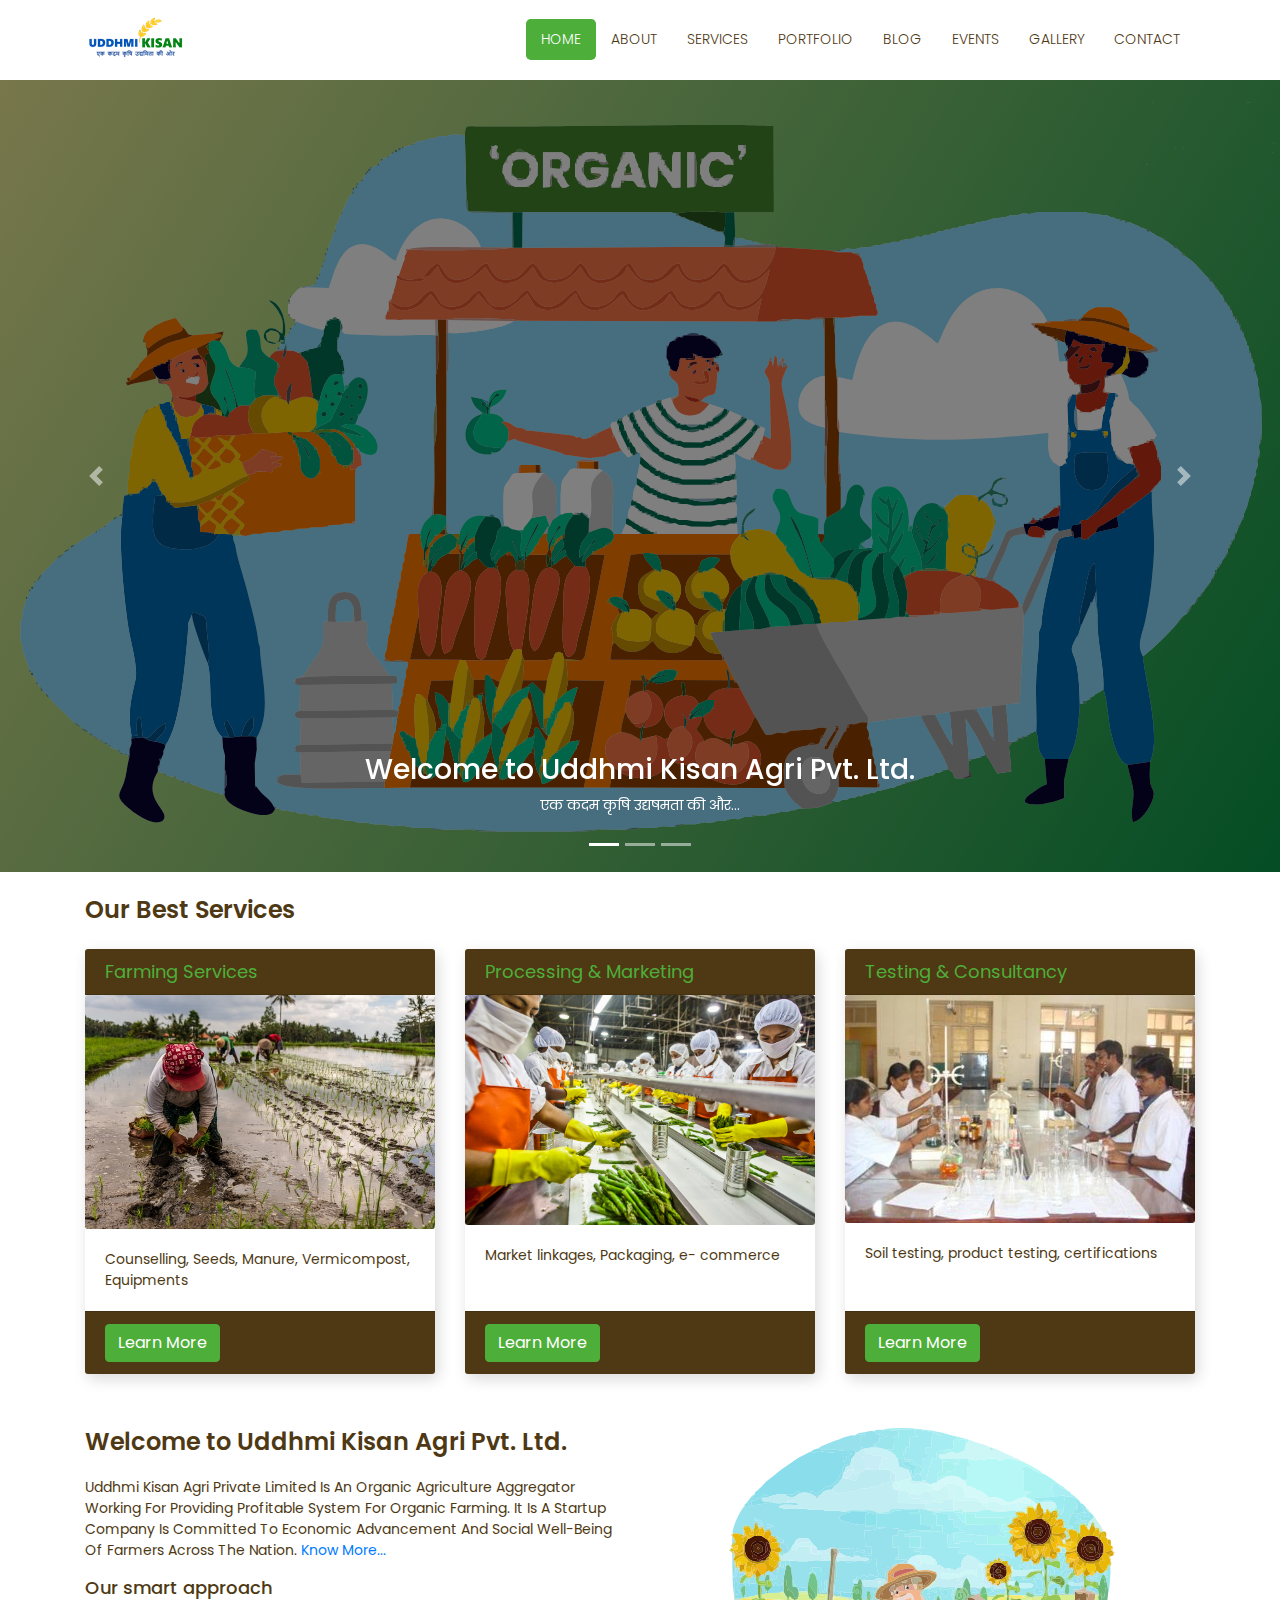
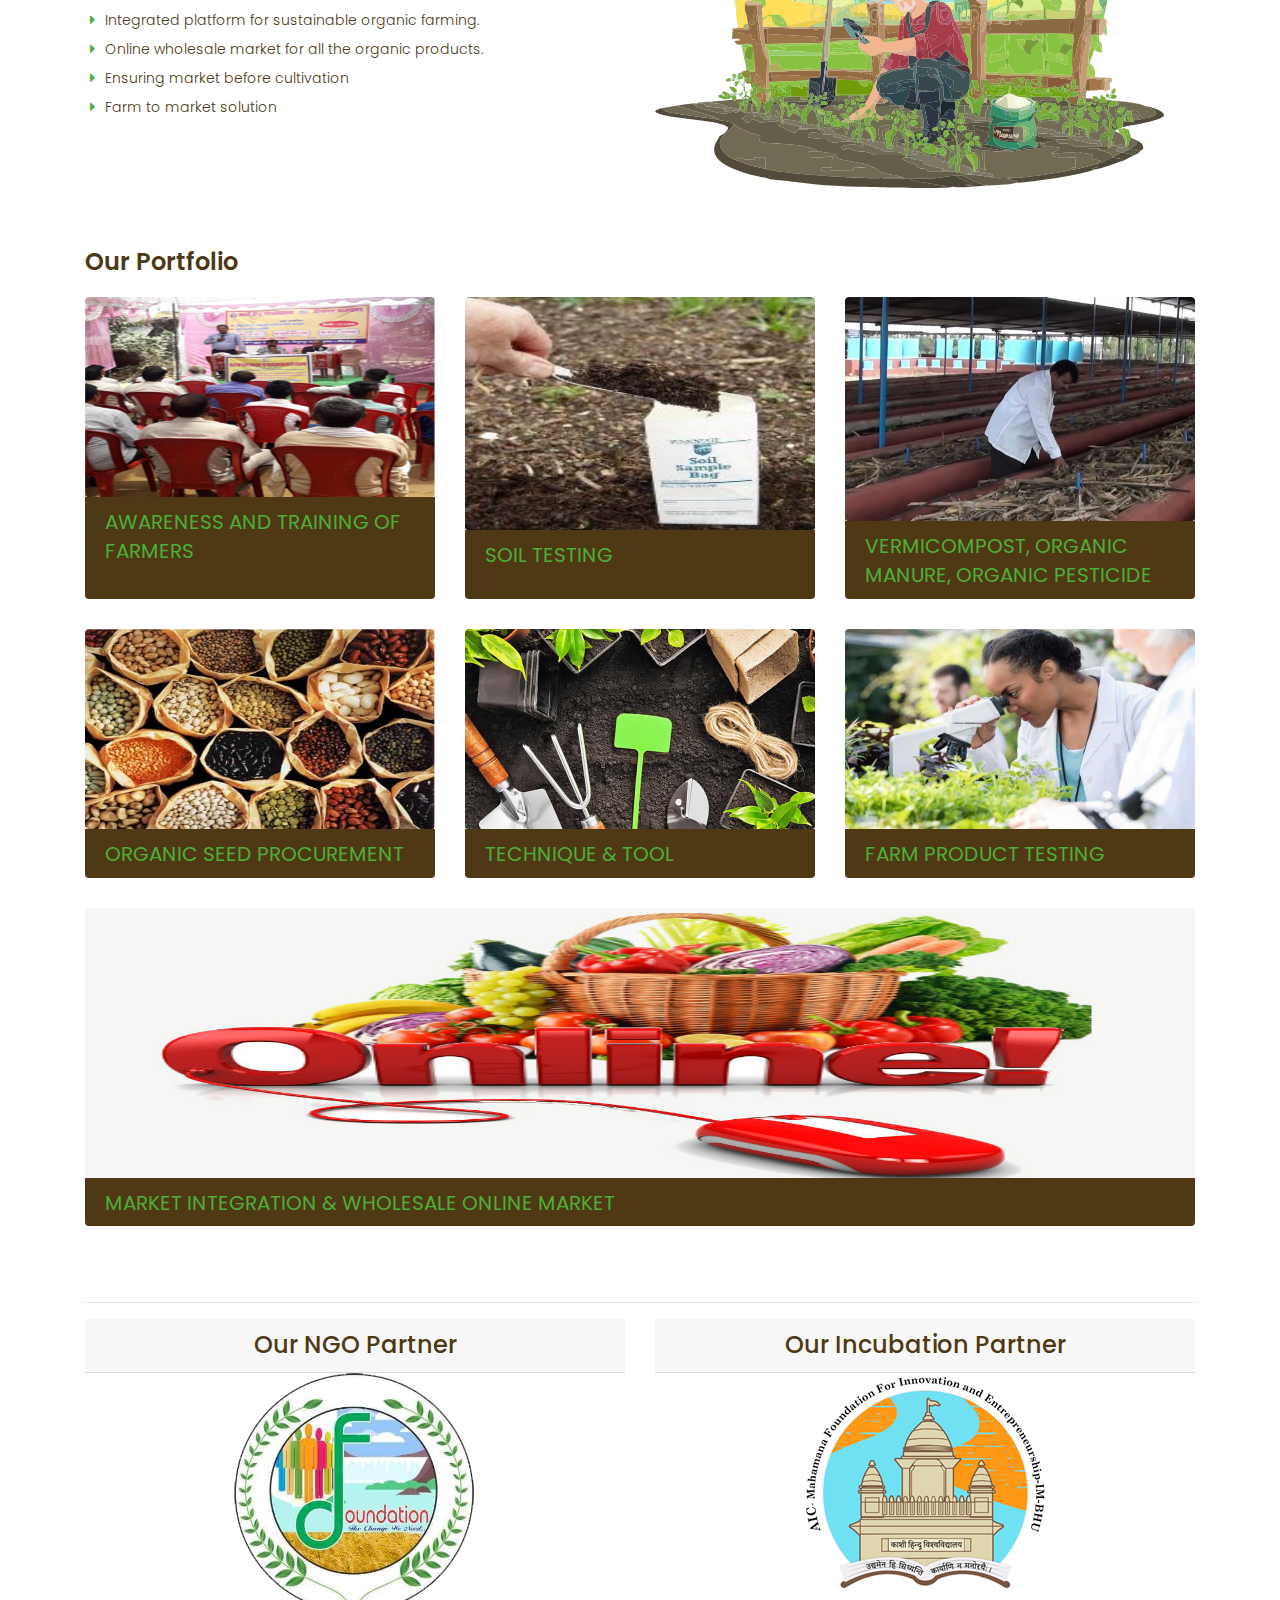
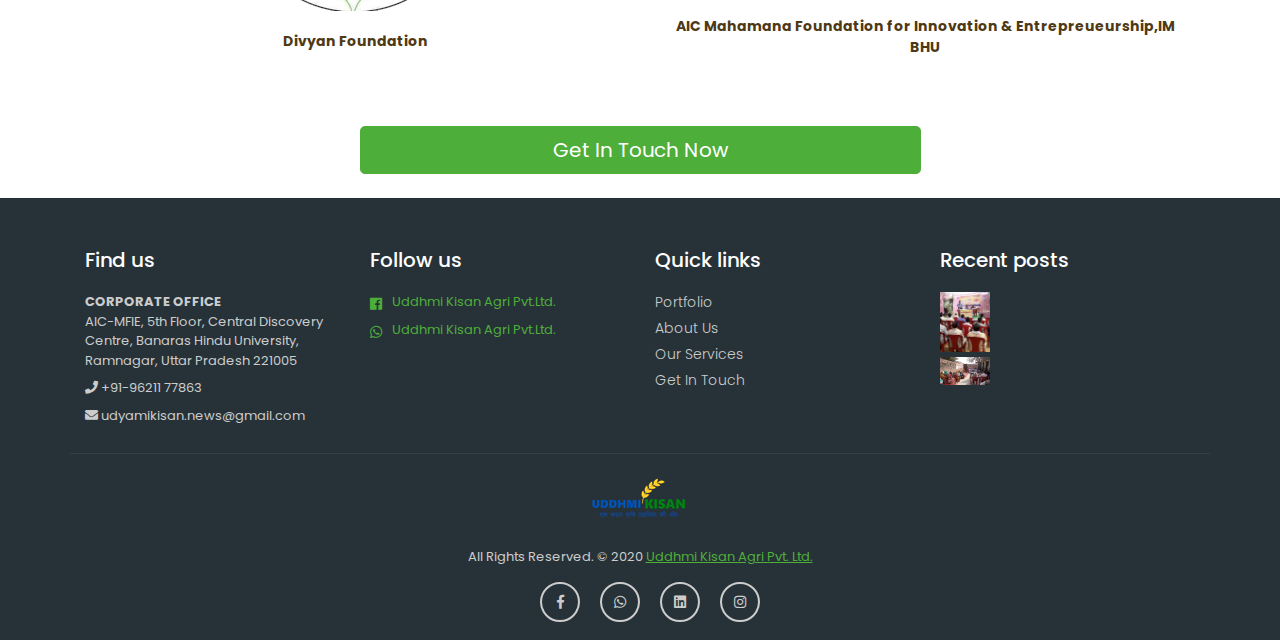
==== commit ad2bec8b: "wholesale removed" ====
--- a/index.html
+++ b/index.html
@@ -41,9 +41,7 @@
                   <li class="nav-item">
                      <a class="nav-link" href="blog-home-2.html">Blog</a>
                   </li>
-                  <li class="nav-item">
-                     <a class="nav-link" href="Wholesale.html">Wholesale</a>
-                  </li>
+                  
                   <li class="nav-item">
                      <a class="nav-link" href="events.html">Events</a>
                   </li>
